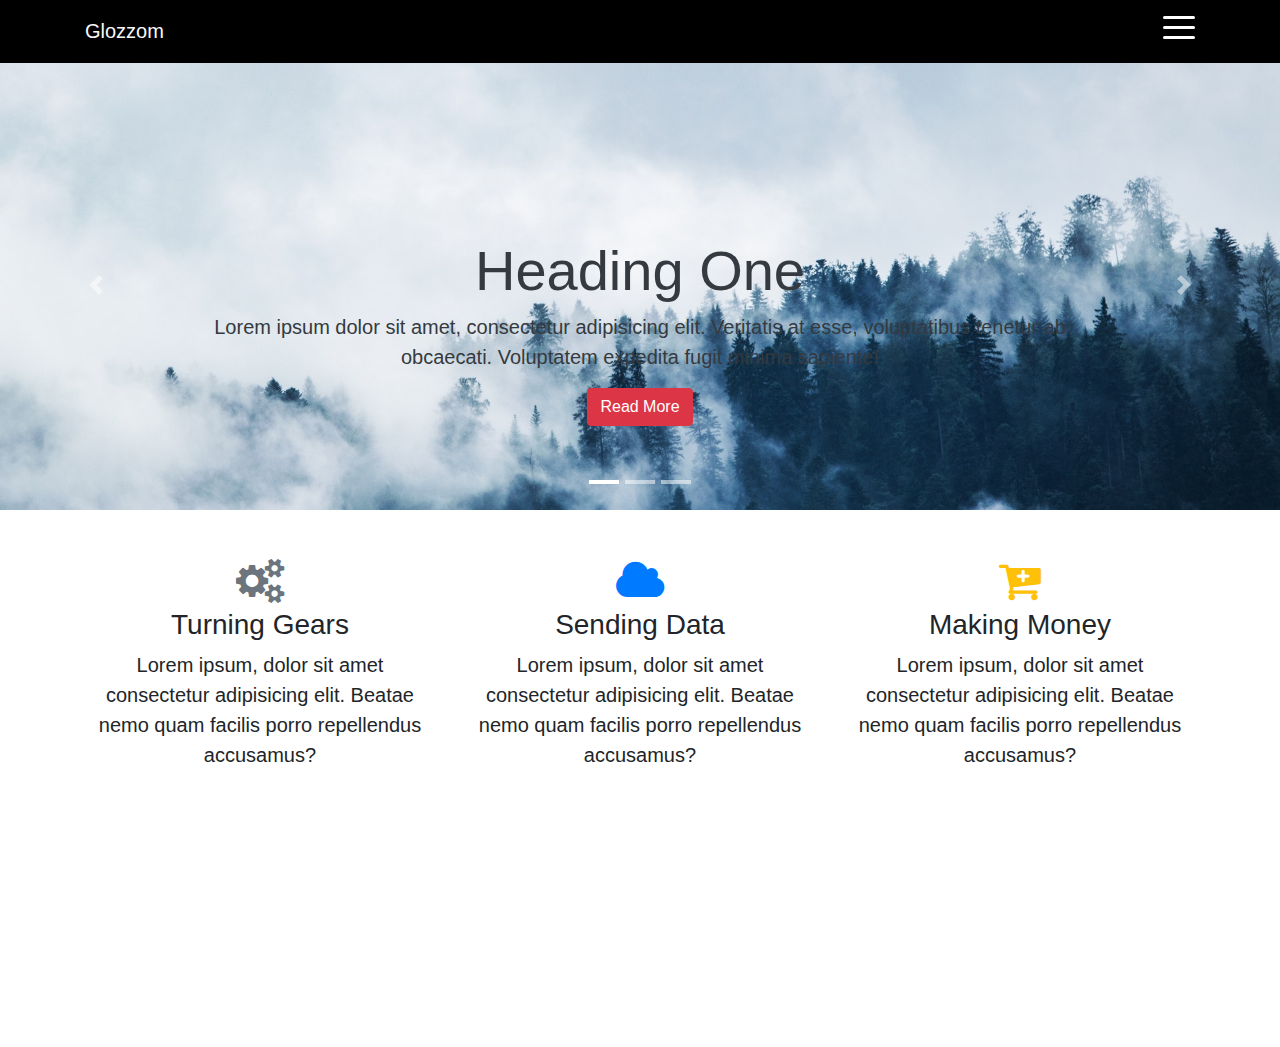
==== index.html @ b875f0eb "updated" ====
<!DOCTYPE html>
<html lang="en">
<head>
    <meta charset="UTF-8">
    <meta http-equiv="X-UA-Compatible" content="IE=edge">
    <meta name="viewport" content="width=device-width, initial-scale=1.0">
    <title>Glozzom</title>
    <link rel="stylesheet" href="assets/css/font-awesome.min.css">
    <link rel="stylesheet" href="assets/css/bootstrap.css">
    <link rel="stylesheet" href="assets/css/style.css">
    <link rel="stylesheet" href="assets/css/owl.carousel.min.css">
    <link rel="stylesheet" href="assets/css/owl.theme.default.min.css">
    <link rel="stylesheet" href="assets/css/animate.css">
    <link rel="stylesheet" href="assets/css/bsnav.min.css">
    <link rel="stylesheet" href="assets/css/aos.css">
</head>
<body>

     

    <div class="navbar-header py-3 bsnav-sticky bsnav-sticky-slide">
           <div class="container">
               <div class="row">
                   <div class="col">
                     <a href="#" class="navbar-brand text-light">Glozzom</a>
                   </div>
                   <div class="col text-right">
                         <button class="navbar-toggler navbuttons"><span class="navbar-toggler-icon"></span></button>
                   </div>
               </div>
           </div>

    </div> 



    <div class="navbar-overlay fixed-top bsnav-scrollspy" id="myNav">
        <div class="navbars navbar-dark " id="myNav2">
           <div class="container-fluid">
            <strong class="mb-auto text-light menu-item mt-3">Menu
                <span class="close-nav">&times;</span>
            </strong>
           </div>
           
            <ul class="navbar-nav mr-auto">
                <li class="nav-item mb-4 "><a class="nav-link text-uppercase active" href="" >Home</a></li>
                <li class="nav-item mb-4 "><a class="nav-link text-uppercase" href="#">About Us</a></li>
                <li class="nav-item mb-4 "><a class="nav-link text-uppercase" href="">Services</a></li>
                <li class="nav-item mb-4 "><a class="nav-link text-uppercase" href="">Blog</a></li>
                <li class="nav-item mb-4 "><a class="nav-link text-uppercase" href="">contact</a></li>
            </ul>
    
        </div>
    
    </div>

    <section id="home">

       <div class="home-inner">
        <div class="carousel slide" data-ride="carousel" id="myHome">
            <div class="carousel-inner">
                <ol class="carousel-indicators">
                    <li class="active" data-slide-to="0" data-target="#myHome"></li>
                    <li class="" data-slide-to="1" data-target="#myHome"></li>
                    <li class="" data-slide-to="2" data-target="#myHome"></li>
                </ol>
                <div class="carousel-item active carousel-img1">
                   <div class="container">
                    <div class="carousel-caption mb-3 pb-3 pb-sm-5 mb-sm-55 text-dark">
                        <h2 class="display-4">Heading One</h2>
                        <p class="lead">Lorem ipsum dolor sit amet, consectetur adipisicing elit. Veritatis at esse, voluptatibus tenetur ab obcaecati. Voluptatem expedita fugit minima sapiente!</p>
                        <button class="btn btn-danger">Read More</button>
                      </div>
                   </div>
                </div>
                <div class="carousel-item carousel-img2">
                    <div class="container">
                        <div class="carousel-caption mb-3 pb-3 pb-sm-5 mb-sm-5 text-light text-left">
                            <h2 class="display-4">Heading Two</h2>
                            <p class="lead">Lorem ipsum dolor sit amet, consectetur adipisicing elit. Veritatis at esse, voluptatibus tenetur ab obcaecati. Voluptatem expedita fugit minima sapiente!</p>
                            <button class="btn btn-success">Read More</button>
                          </div>
                       </div>
                </div>
                <div class="carousel-item carousel-img3">
                    <div class="container">
                        <div class="carousel-caption mb-3 pb-3 pb-sm-5 mb-sm-5 text-light text-right">
                            <h2 class="display-4">Heading Three</h2>
                            <p class="lead">Lorem ipsum dolor sit amet, consectetur adipisicing elit. Veritatis at esse, voluptatibus tenetur ab obcaecati. Voluptatem expedita fugit minima sapiente!</p>
                            <button class="btn btn-warning">Read More</button>
                          </div>
                       </div>
                </div>
                <a class="carousel-control-prev" href="#myHome" role="button" data-slide="prev">
                    <span class="carousel-control-prev-icon" aria-hidden="true"></span>
                    <span class="sr-only">Previous</span>
                  </a>
                  <a class="carousel-control-next" href="#myHome" role="button" data-slide="next">
                    <span class="carousel-control-next-icon" aria-hidden="true"></span>
                    <span class="sr-only">Next</span>
                  </a>
            </div>

        </div>
       </div>

    </section>

    <section id="icons" class="py-5">

        <div class="container">
            <div class="row">
                <div class="col-12 col-md-4 text-center">
                    <div>
                        <i class="fa fa-gears text-secondary"></i>
                    </div>
                    <h3 class="">Turning Gears</h3>
                    <p class="lead">Lorem ipsum, dolor sit amet consectetur adipisicing elit. Beatae nemo quam facilis porro repellendus accusamus?</p>
                </div>
                <div class="col-12 col-md-4 text-center">
                    <div>
                        <i class="fa fa-cloud text-primary"></i>
                    </div>
                    <h3>Sending Data</h3>
                    <p class="lead">Lorem ipsum, dolor sit amet consectetur adipisicing elit. Beatae nemo quam facilis porro repellendus accusamus?</p>
                </div>
                <div class="col-12 col-md-4 text-center ">
                    <div>
                        <i class="fa fa-cart-plus text-warning"></i>
                    </div>
                    <h3>Making Money</h3>
                    <p class="lead">Lorem ipsum, dolor sit amet consectetur adipisicing elit. Beatae nemo quam facilis porro repellendus accusamus?</p>
                </div>
                </div>
            </div>
        </div>

    </section>


    <section id="ready"  data-aos="zoom-in">
        <div class="ready-overlay">
     <div class="ready-inner py-5">
        <div class="container">
  

            <div class="row">
                <div class="col text-center text-light" data-aos="flip-left" data-aos-delay="50">
                    <h3>Are You Ready To Get Started?</h3>
                    <p class="lead">Lorem ipsum dolor sit amet, consectetur adipisicing elit. Rem quaerat voluptatem laboriosam vero recusandae repellendus? Impedit iure est sit voluptatum blanditiis cum sequi laudantium quod dicta, a quaerat vel, obcaecati!</p>
                </div>
            </div>
          </div>
     </div>

        </div>

    </section>
    

    
    
        
  
    <script src="assets/js/jquery.min.js"></script>
    <script src="assets/js/bootstrap.min.js"></script>
    <script src="assets/js/popper.min.js"></script>
    <script src="assets/js/owl.carousel.min.js"></script>
    <script src="assets/js/bsnav.min.js"></script>
    <script src="assets/js/wow.min.js"></script>
    <script src="assets/js/aos.js"></script>
    <script src="assets/js/main.js"></script>

</body>
</html>
---- assets/css/style.css ----
.navbar-header {
  background-color: #000; }

.navbar-toggler .navbar-toggler-icon, .navbar-toggler .navbar-toggler-icon::after, .navbar-toggler .navbar-toggler-icon::before {
  background-color: white !important; }

.navbars {
  background-color: #000;
  width: 250px;
  height: 100%;
  bottom: 0; }

.navbar-nav {
  position: absolute;
  top: 80px;
  left: 0px; }

.menu-item {
  border-bottom: 2px solid white;
  display: block;
  width: 230px;
  font-size: 25px; }

.nav-link {
  padding: 5px 15px !important; }

.nav-item:hover {
  background-color: white;
  width: 250px;
  transition: 0.8s; }

.navbar-overlay {
  position: fixed;
  left: 0;
  top: 0;
  background-color: rgba(17, 2, 2, 0.5);
  height: 100%;
  width: 100%;
  transform: translateX(-100%);
  transition: 0.8s; }

.navbar-overlay-js {
  transform: translateX(0%); }

.navbar-overlay-js2 {
  transform: translateX(0%) !important; }

.brand-none {
  display: none; }

.close-nav {
  margin-left: 100px;
  font-size: 30px;
  cursor: pointer; }

#home {
  padding-top: 60px; }
  #home .carousel-img1 {
    background-image: url("../image/pexels-lumn-167699.jpg");
    background-size: cover;
    height: 450px;
    background-size: cover;
    background-position: 0; }
  #home .carousel-img2 {
    background-image: url("../image/pexels-pixabay-206359.jpg");
    background-size: cover;
    height: 450px;
    background-position: 0; }
  #home .carousel-img3 {
    background-image: url("../image/pexels-tobi-620337.jpg");
    background-size: cover;
    height: 450px;
    background-position: 0; }
  #home .carousel-indicators li {
    height: 4px !important; }

#icons .fa {
  font-size: 45px;
  margin-bottom: 5px;
  transition: 0.4s; }

#ready {
  background-image: url("../image/pexels-andrea-piacquadio-3756681.jpg");
  background-position: center bottom;
  background-size: cover;
  background-attachment: fixed;
  background-repeat: no-repeat; }
  #ready .ready-overlay {
    background: rgba(17, 2, 2, 0.6); }

@media only screen and (max-width: 576px) {
  #home .carousel-caption h2 {
    font-size: 3.0rem; } }
---- assets/css/bsnav.min.css ----
.navbar-brand{padding:0;margin:0}.navbar-toggler{border:none;width:32px;height:24px;padding:0;position:relative;border-radius:0;cursor:pointer}.navbar-toggler .navbar-toggler-icon{top:10px}.navbar-toggler .navbar-toggler-icon,.navbar-toggler .navbar-toggler-icon::after,.navbar-toggler .navbar-toggler-icon::before{background-color:#333;width:100%;height:3px;display:block;position:absolute;border-radius:100px;transition-property:transform;transition-duration:.2s;transition-timing-function:ease}.navbar-toggler .navbar-toggler-icon::after,.navbar-toggler .navbar-toggler-icon::before{content:"";display:block}.navbar-toggler .navbar-toggler-icon::before{top:-10px}.navbar-toggler .navbar-toggler-icon::after{bottom:-10px}.navbar-toggler.toggler-spin .navbar-toggler-icon{transition-duration:.22s;transition-timing-function:cubic-bezier(.55,.055,.675,.19)}.navbar-toggler.toggler-spin .navbar-toggler-icon::before{transition:top .1s .25s ease-in,opacity .1s ease-in}.navbar-toggler.toggler-spin .navbar-toggler-icon::after{transition:bottom .1s .25s ease-in,transform .22s cubic-bezier(.55,.055,.675,.19)}.navbar-toggler.toggler-spin.active .navbar-toggler-icon{transform:rotate(225deg);transition-delay:.12s;transition-timing-function:cubic-bezier(.215,.61,.355,1)}.navbar-toggler.toggler-spin.active .navbar-toggler-icon::before{top:0;opacity:0;transition:top .1s ease-out,opacity .1s .12s ease-out}.navbar-toggler.toggler-spin.active .navbar-toggler-icon::after{bottom:0;transform:rotate(-90deg);transition:bottom .1s ease-out,transform .22s .12s cubic-bezier(.215,.61,.355,1)}.navbar-toggler.toggler-elastic .navbar-toggler-icon{top:0;transition-duration:275ms;transition-timing-function:cubic-bezier(.68,-.55,.265,1.55)}.navbar-toggler.toggler-elastic .navbar-toggler-icon::before{top:10px;transition:opacity 125ms 275ms ease}.navbar-toggler.toggler-elastic .navbar-toggler-icon::after{top:20px;transition:transform 275ms cubic-bezier(.68,-.55,.265,1.55)}.navbar-toggler.toggler-elastic.active .navbar-toggler-icon{transform:translate3d(0,10px,0) rotate(135deg);transition-delay:75ms}.navbar-toggler.toggler-elastic.active .navbar-toggler-icon::before{transition-delay:0s;opacity:0}.navbar-toggler.toggler-elastic.active .navbar-toggler-icon::after{transform:translate3d(0,-20px,0) rotate(-270deg);transition-delay:75ms}.navbar-toggler.toggler-spring .navbar-toggler-icon{top:0;transition:background-color 0s .13s linear}.navbar-toggler.toggler-spring .navbar-toggler-icon::before{top:10px;transition:top .1s .2s cubic-bezier(.33333,.66667,.66667,1),transform .13s cubic-bezier(.55,.055,.675,.19)}.navbar-toggler.toggler-spring .navbar-toggler-icon::after{top:20px;transition:top .2s .2s cubic-bezier(.33333,.66667,.66667,1),transform .13s cubic-bezier(.55,.055,.675,.19)}.navbar-toggler.toggler-spring.active .navbar-toggler-icon{transition-delay:.22s;background-color:transparent!important}.navbar-toggler.toggler-spring.active .navbar-toggler-icon::before{top:0;transition:top .1s .15s cubic-bezier(.33333,0,.66667,.33333),transform .13s .22s cubic-bezier(.215,.61,.355,1);transform:translate3d(0,10px,0) rotate(45deg)}.navbar-toggler.toggler-spring.active .navbar-toggler-icon::after{top:0;transition:top .2s cubic-bezier(.33333,0,.66667,.33333),transform .13s .22s cubic-bezier(.215,.61,.355,1);transform:translate3d(0,10px,0) rotate(-45deg)}.bsnav-overlay .nav-item.dropdown>.navbar-nav:not(.in),.bsnav-overlay-light .dropdown.dropdown-horizontal>.navbar-nav:not(.in){transition:clip 0s}.navbar-toggler.active,.navbar-toggler.active.btn,.navbar-toggler.active.focus.btn,.navbar-toggler.btn:active,.navbar-toggler.btn:active:focus,.navbar-toggler.btn:active:hover,.navbar-toggler.btn:focus,.navbar-toggler.btn:hover,.navbar-toggler.btn:not(:disabled):not(.disabled).active,.navbar-toggler.btn:not(:disabled):not(.disabled):active,.navbar-toggler.focus.btn,.navbar-toggler:active,.navbar-toggler:active:focus,.navbar-toggler:focus,.navbar-toggler:hover,.navbar-togglerbutton.active,.navbar-togglerbutton.active.focus,.navbar-togglerbutton.focus,.navbar-togglerbutton:active,.navbar-togglerbutton:active:focus,.navbar-togglerbutton:active:hover,.navbar-togglerbutton:focus,.navbar-togglerbutton:hover,.navbar-togglerbutton:not(:disabled):not(.disabled).active,.navbar-togglerbutton:not(:disabled):not(.disabled):active{background:0 0!important;border:transparent!important}.bsnav-dark .nav-item.dropdown .navbar-nav .nav-link .caret,.bsnav-dark .nav-item.dropdown.dropdown-right .navbar-nav .nav-link .caret,.bsnav-overlay .nav-item.dropdown .navbar-nav .nav-link .caret,.bsnav-overlay .nav-item.dropdown.dropdown-right .navbar-nav .nav-link .caret{border-left-color:#fff;border-right-color:#fff}.bsnav{background:#fff;padding-top:0;padding-bottom:0;z-index:50}.bsnav-dark{background:#000}.bsnav-dark .navbar-nav .nav-item{color:#fff}.bsnav-dark .navbar-toggler .navbar-toggler-icon,.bsnav-dark .navbar-toggler .navbar-toggler-icon::after,.bsnav-dark .navbar-toggler .navbar-toggler-icon::before{background-color:#fff}.bsnav-dark .nav-item .caret{border-top-color:#fff}.bsnav-dark .nav-item.dropdown.dropdown-horizontal>.navbar-nav .nav-link .caret,.bsnav-dark .nav-item.dropdown.dropdown-horizontal>.navbar-nav .navbar-nav .nav-link .caret{border-top-color:#fff;top:2px;position:relative}.bsnav-dark .nav-item.dropdown>.navbar-nav,.bsnav-dark .nav-item.dropdown>.navbar-nav .navbar-nav{background:#000}.bsnav-transparent{background:0 0;left:0;right:0;position:absolute}.bsnav-transparent .nav-item.dropdown>.navbar-nav,.bsnav-transparent .nav-item.dropdown>.navbar-nav .navbar-nav{background:#fff;border-radius:4px;box-shadow:0 2px 14px rgba(0,0,0,.15)}.bsnav-transparent .nav-item.dropdown>.navbar-nav .navbar-nav{margin-left:3px}.bsnav-transparent .nav-item.dropdown.dropdown-right>.navbar-nav .navbar-nav{margin-left:0;margin-right:3px}.bsnav-transparent .nav-item.dropdown.dropdown-horizontal>.navbar-nav{left:15px;right:15px}.bsnav-transparent .nav-item.dropdown.dropdown-horizontal>.navbar-nav.in .navbar-nav{margin-left:0}.bsnav-light{background:0 0;left:0;right:0;position:absolute}.bsnav-light .navbar-nav .nav-item{color:#fff}.bsnav-light .navbar-toggler .navbar-toggler-icon,.bsnav-light .navbar-toggler .navbar-toggler-icon::after,.bsnav-light .navbar-toggler .navbar-toggler-icon::before{background-color:#fff}.bsnav-light .nav-item .caret{border-top-color:#fff}.bsnav-light .nav-item.dropdown>.navbar-nav{background:#fff;border-radius:4px;box-shadow:0 2px 14px rgba(0,0,0,.15)}.bsnav-light .nav-item.dropdown>.navbar-nav .navbar-nav{background:#fff;margin-left:3px;border-radius:4px;box-shadow:0 2px 14px rgba(0,0,0,.15)}.bsnav-light .nav-item.dropdown.dropdown-right>.navbar-nav .navbar-nav{margin-left:0;margin-right:3px}.bsnav-light .nav-item.dropdown .nav-item{color:#000}.bsnav-light .nav-item.dropdown.dropdown-horizontal>.navbar-nav{left:15px;right:15px}.bsnav-light .nav-item.dropdown.dropdown-horizontal>.navbar-nav.in .navbar-nav{margin-left:0}.bsnav-overlay{background:rgba(0,0,0,.4);border-bottom:solid 1px rgba(255,255,255,.3);left:0;right:0;position:absolute}.bsnav-overlay .navbar-nav .nav-item{color:#fff}.bsnav-overlay .navbar-toggler .navbar-toggler-icon,.bsnav-overlay .navbar-toggler .navbar-toggler-icon::after,.bsnav-overlay .navbar-toggler .navbar-toggler-icon::before{background-color:#fff}.bsnav-overlay .nav-item .caret{border-top-color:#fff}.bsnav-overlay .nav-item.dropdown.dropdown-horizontal>.navbar-nav .nav-link .caret,.bsnav-overlay .nav-item.dropdown.dropdown-horizontal>.navbar-nav .navbar-nav .nav-link .caret{border-top-color:#fff;top:2px;position:relative}.bsnav-overlay .nav-item.dropdown>.navbar-nav,.bsnav-overlay .nav-item.dropdown>.navbar-nav .navbar-nav{background:rgba(0,0,0,.4)}.bsnav-overlay-light,.bsnav-overlay-light .nav-item.dropdown>.navbar-nav,.bsnav-overlay-light .nav-item.dropdown>.navbar-nav .navbar-nav{background:rgba(255,255,255,.8)}.bsnav-overlay-light{border-bottom:solid 1px #fff;left:0;right:0;position:absolute}.bsnav-overlay-light .dropdown.dropdown-horizontal>.navbar-nav,.bsnav-overlay-light .dropdown.dropdown-horizontal>.navbar-nav .navbar-nav{box-shadow:0 1px 0 #fff inset}.navbar-nav .nav-item{color:#000}.navbar-nav .nav-item.active>.nav-link,.navbar-nav .nav-item:active:focus>.nav-link,.navbar-nav .nav-item:active>.nav-link,.navbar-nav .nav-item:focus>.nav-link,.navbar-nav .nav-item:hover>.nav-link{color:#64DD17}.navbar-nav .nav-item.nav-item-fill.active>.nav-link,.navbar-nav .nav-item.nav-item-fill>.nav-link:active:focus>.nav-link,.navbar-nav .nav-item.nav-item-fill>.nav-link:active>.nav-link,.navbar-nav .nav-item.nav-item-fill>.nav-link:focus>.nav-link,.navbar-nav .nav-item.nav-item-fill>.nav-link:hover>.nav-link{background:#64DD17;color:#fff}.navbar-nav .nav-item.nav-item-double-line.active>.nav-link,.navbar-nav .nav-item.nav-item-double-line>.nav-link:active,.navbar-nav .nav-item.nav-item-double-line>.nav-link:active:focus,.navbar-nav .nav-item.nav-item-double-line>.nav-link:focus,.navbar-nav .nav-item.nav-item-double-line>.nav-link:hover,.navbar-nav .nav-item.nav-item-line.active>.nav-link,.navbar-nav .nav-item.nav-item-line>.nav-link:active,.navbar-nav .nav-item.nav-item-line>.nav-link:active:focus,.navbar-nav .nav-item.nav-item-line>.nav-link:focus,.navbar-nav .nav-item.nav-item-line>.nav-link:hover{color:#64DD17}.navbar-nav .nav-item.nav-item-line>.nav-link::after{content:'';background:#64DD17;width:0;height:2px;left:50%;bottom:0;position:absolute;transition:.3s}.navbar-nav .nav-item.nav-item-line.active>.nav-link::after,.navbar-nav .nav-item.nav-item-line>.nav-link:active::after,.navbar-nav .nav-item.nav-item-line>.nav-link:active:focus::after,.navbar-nav .nav-item.nav-item-line>.nav-link:focus::after,.navbar-nav .nav-item.nav-item-line>.nav-link:hover::after{width:100%;left:0}.navbar-nav .nav-item.nav-item-double-line>.nav-link::after,.navbar-nav .nav-item.nav-item-double-line>.nav-link::before{content:'';background:#64DD17;width:0;height:2px;left:50%;position:absolute;transition:.3s}.navbar-nav .nav-item.nav-item-double-line>.nav-link::before{top:0}.navbar-nav .nav-item.nav-item-double-line>.nav-link::after{bottom:0}.navbar-nav .nav-item.nav-item-double-line.active>.nav-link::after,.navbar-nav .nav-item.nav-item-double-line.active>.nav-link::before,.navbar-nav .nav-item.nav-item-double-line>.nav-link:active::after,.navbar-nav .nav-item.nav-item-double-line>.nav-link:active::before,.navbar-nav .nav-item.nav-item-double-line>.nav-link:active:focus::after,.navbar-nav .nav-item.nav-item-double-line>.nav-link:active:focus::before,.navbar-nav .nav-item.nav-item-double-line>.nav-link:focus::after,.navbar-nav .nav-item.nav-item-double-line>.nav-link:focus::before,.navbar-nav .nav-item.nav-item-double-line>.nav-link:hover::after,.navbar-nav .nav-item.nav-item-double-line>.nav-link:hover::before{width:100%;left:0}.navbar-nav .nav-item.nav-item-outline{margin-left:5px}.navbar-nav .nav-item.nav-item-outline>.nav-link::after,.navbar-nav .nav-item.nav-item-outline>.nav-link::before{content:'';background:#64DD17;width:0;height:2px;position:absolute;transition:.3s}.navbar-nav .nav-item.nav-item-outline>.nav-link::before{left:0;top:0}.navbar-nav .nav-item.nav-item-outline>.nav-link::after{right:0;bottom:0}.navbar-nav .nav-item.nav-item-outline.active>.nav-link,.navbar-nav .nav-item.nav-item-outline>.nav-link:active,.navbar-nav .nav-item.nav-item-outline>.nav-link:active:focus,.navbar-nav .nav-item.nav-item-outline>.nav-link:focus,.navbar-nav .nav-item.nav-item-outline>.nav-link:hover{box-shadow:-2px 0 0 #64DD17 inset,2px 0 0 #64DD17 inset}.navbar-nav .nav-item.nav-item-outline.active>.nav-link::after,.navbar-nav .nav-item.nav-item-outline.active>.nav-link::before,.navbar-nav .nav-item.nav-item-outline>.nav-link:active::after,.navbar-nav .nav-item.nav-item-outline>.nav-link:active::before,.navbar-nav .nav-item.nav-item-outline>.nav-link:active:focus::after,.navbar-nav .nav-item.nav-item-outline>.nav-link:active:focus::before,.navbar-nav .nav-item.nav-item-outline>.nav-link:focus::after,.navbar-nav .nav-item.nav-item-outline>.nav-link:focus::before,.navbar-nav .nav-item.nav-item-outline>.nav-link:hover::after,.navbar-nav .nav-item.nav-item-outline>.nav-link:hover::before{width:100%}.navbar-expand-lg .navbar-nav .nav-link,.navbar-nav .nav-link{color:inherit;padding:20px 15px;display:block;position:relative;transition:.3s;cursor:pointer}.nav-item .caret{width:0;height:0;margin-left:5px;margin-top:-2.5px;border:none;border-left:solid 4px transparent;border-right:solid 4px transparent;border-top:solid 5px #444;vertical-align:middle;display:inline-block}.nav-item.active .caret,.nav-item:hover .caret{border-top-color:#64DD17}.nav-item.dropdown .navbar-nav .nav-link .caret{border:none;border-top:solid 4px transparent;border-bottom:solid 4px transparent;border-left:solid 5px #444}.nav-item.dropdown.dropdown-right .navbar-nav .nav-link .caret{border:none;border-top:solid 4px transparent;border-bottom:solid 4px transparent;border-right:solid 5px #444;margin-left:0;margin-right:5px}.nav-item.dropdown>.navbar-nav{background:#fff;width:200px;position:absolute;pointer-events:none;flex-direction:column;transition:.3s ease-out;transition-delay:.1s;clip:rect(0,100vw,0,0)}.nav-item.dropdown>.navbar-nav.in{pointer-events:initial;clip:rect(0,50vw,2000px,0);transition:1.5s ease-in}.nav-item.dropdown>.navbar-nav .navbar-nav{background:#fff;width:200px;flex-direction:column;top:0;left:100%;position:absolute;transition:1s;clip:rect(0,0,2000px,0)}.nav-item.dropdown>.navbar-nav .nav-item{font-size:.9rem;line-height:1.2;position:relative}.nav-item.dropdown>.navbar-nav .nav-item .nav-link{padding:10px}.nav-item.dropdown>.navbar-nav .nav-item:hover>.navbar-nav{clip:rect(0,100vw,2000px,0)}.nav-item.dropdown>.navbar-nav .nav-item strong.nav-link{font-weight:700}.nav-item.dropdown.dropdown-right>.navbar-nav .navbar-nav{left:auto;right:100%;transition:.8s;clip:rect(0,100vw,100vh,100vw)}.nav-item.dropdown.dropdown-right>.navbar-nav .nav-item:hover>.navbar-nav,.nav-item.dropdown.dropdown-right>.navbar-nav.in{clip:rect(0,100vw,100vh,-100vw)}.dropdown.dropdown-horizontal{position:initial}.dropdown.dropdown-horizontal>.navbar-nav,.dropdown.dropdown-horizontal>.navbar-nav .navbar-nav{width:auto;left:0;right:0;top:100%;transition:.6s;flex-direction:row;justify-content:flex-end;box-shadow:0 1px 0 rgba(0,0,0,.1) inset;clip:rect(0,100vw,0,0)}.dropdown.dropdown-horizontal>.navbar-nav .nav-item:hover>.navbar-nav,.dropdown.dropdown-horizontal>.navbar-nav .navbar-nav .nav-item:hover>.navbar-nav,.dropdown.dropdown-horizontal>.navbar-nav .navbar-nav.in,.dropdown.dropdown-horizontal>.navbar-nav.in{clip:rect(0,100vw,50vh,0)}.dropdown.dropdown-horizontal>.navbar-nav .nav-item,.dropdown.dropdown-horizontal>.navbar-nav .navbar-nav .nav-item{display:inline-block;position:initial}.dropdown.dropdown-horizontal>.navbar-nav .nav-item .nav-link,.dropdown.dropdown-horizontal>.navbar-nav .navbar-nav .nav-item .nav-link{padding:20px 10px}.dropdown.dropdown-horizontal>.navbar-nav .nav-item .nav-link .caret,.dropdown.dropdown-horizontal>.navbar-nav .navbar-nav .nav-item .nav-link .caret{border-left:solid 4px transparent;border-right:solid 4px transparent;border-top:solid 5px #444}.nav-item.dropdown.pop>.navbar-nav{display:none;clip:initial}.nav-item.dropdown.pop>.navbar-nav.in{display:block}.nav-item.dropdown.fade{opacity:1}.nav-item.dropdown.fade>.navbar-nav{opacity:0;visibility:hidden;display:block;transition:.3s}.nav-item.dropdown.fade>.navbar-nav.in{opacity:1;visibility:visible}.nav-item.dropdown.fadeup>.navbar-nav{margin-top:30px;opacity:0;visibility:hidden;display:block;transition:.3s}.nav-item.dropdown.fadeup>.navbar-nav.in{margin-top:0;opacity:1;visibility:visible}.nav-item.dropdown.zoom>.navbar-nav{opacity:0;visibility:hidden;display:block;transform:scale(1.1);transition:.3s}.nav-item.dropdown.zoom>.navbar-nav.in{opacity:1;visibility:visible;transform:scale(1)}.nav-item.dropdown.dropdown-right>.navbar-nav{right:0}.dropdown.megamenu{position:static}.dropdown.megamenu>.navbar-nav{width:100vw;padding:15px;left:0}.dropdown.megamenu>.navbar-nav .navbar-nav{width:auto;position:initial}.dropdown.megamenu>.navbar-nav .nav-item .nav-link{padding:7px 0}.dropdown.megamenu.fade>.navbar-nav,.dropdown.megamenu.fadeup>.navbar-nav,.dropdown.megamenu.pop>.navbar-nav,.dropdown.megamenu.zoom>.navbar-nav,.dropdown.megamenu>.navbar-nav.in{clip:rect(0,100vw,2000px,0)}.bsnav-brand-center .navbar-brand,.bsnav-brand-center-between .navbar-brand{margin-left:0;margin-right:0;left:50%;top:0;position:absolute;transform:translate3d(-50%,0,0)}.bsnav-brand-center-between:not(.bsnav-brand-center-between) .navbar-nav,.bsnav-brand-center:not(.bsnav-brand-center-between) .navbar-nav{flex:1 0 50%}.bsnav-brand-center .navbar-nav:first-child,.bsnav-brand-center-between .navbar-nav:first-child{padding-right:100px;justify-content:flex-end}.bsnav-brand-center .navbar-nav:last-child,.bsnav-brand-center-between .navbar-nav:last-child{padding-left:100px}.bsnav-brand-center-between.navbar-expand-xs .navbar-brand,.bsnav-brand-center.navbar-expand-xs .navbar-brand{position:relative}.bsnav-brand-top{padding-top:20px;flex-flow:column}.bsnav-brand-top>.container{flex-flow:column}.bsnav-brand-top .navbar-brand{margin-left:0;margin-right:0}.bsnav-brand-top.navbar-expand-xs{padding-top:15px;padding-bottom:15px;flex-flow:row wrap}.bsnav-brand-top.navbar-expand-xs .navbar-brand{position:relative;left:50%;transform:translate3d(-50%,0,0)}@media (max-width:575px){.bsnav-brand-center-between.navbar-expand-sm .navbar-brand,.bsnav-brand-center.navbar-expand-sm .navbar-brand{position:relative}.bsnav-brand-top.navbar-expand-sm{padding-top:15px;padding-bottom:15px;flex-flow:row wrap}.bsnav-brand-top.navbar-expand-sm .navbar-brand{position:relative;left:50%;transform:translate3d(-50%,0,0)}}@media (max-width:768px){.bsnav-brand-center-between.navbar-expand-md .navbar-brand,.bsnav-brand-center.navbar-expand-md .navbar-brand{position:relative}.bsnav-brand-top.navbar-expand-md{padding-top:15px;padding-bottom:15px;flex-flow:row wrap}.bsnav-brand-top.navbar-expand-md .navbar-brand{position:relative;left:50%;transform:translate3d(-50%,0,0)}}@media (max-width:768px) and (min-width:768px){.bsnav-brand-top.navbar-expand-md{padding-top:20px;padding-bottom:0;flex-flow:column}}@media (max-width:992px){.bsnav-brand-center-between.navbar-expand-lg .navbar-brand,.bsnav-brand-center.navbar-expand-lg .navbar-brand{position:relative}.bsnav-brand-top.navbar-expand-lg{padding-top:15px;padding-bottom:15px;flex-flow:row wrap}.bsnav-brand-top.navbar-expand-lg .navbar-brand{position:relative;left:50%;transform:translate3d(-50%,0,0)}}.bsnav-sidebar{height:100vh;padding:0;top:0;position:fixed;flex-direction:column;overflow:hidden}.bsnav-sidebar .navbar-brand{margin-left:0;margin-right:0}.bsnav-sidebar .navbar-brand.align-self-start{margin-left:15px}.bsnav-sidebar .navbar-brand.align-self-end{margin-right:15px}.bsnav-sidebar .navbar-nav{width:100%;padding:15px;flex-direction:column}.bsnav-sidebar .navbar-nav .nav-item .nav-link{max-width:100%;padding:5px 0;display:inline-block}.bsnav-sidebar .navbar-nav .nav-item .nav-link>.title{max-width:calc(100% - 20px);white-space:nowrap;overflow:hidden;text-overflow:ellipsis;display:inline-block}.bsnav-sidebar .navbar-nav .nav-item .navbar-nav{margin-left:-15px;margin-right:-15px;display:none;box-sizing:content-box}.bsnav-sidebar .navbar-nav .nav-item.active .navbar-nav{display:block}.bsnav-sidebar .navbar-nav .nav-item.menu-item-has-children>.nav-link{display:flex;flex-flow:row wrap;align-items:center;justify-content:space-between}.bsnav-sidebar .navbar-nav .nav-item.menu-item-has-children>.navbar-nav{padding-top:0;padding-bottom:30px}.bsnav-sidebar .navbar-nav.active{opacity:1;visibility:visible;transform:translate3d(0,0,0)}.bsnav-sidebar .navbar-collapse{width:250px}.bsnav-sidebar .justify-content-sm-end .navbar-nav{text-align:right}.bsnav-sidebar .justify-content-sm-center .navbar-nav{text-align:center}.bsnav-sidebar .in>.nav-link .caret{border-top-width:0;border-bottom:solid 4px #444}.bsnav-sidebar .collapse{overflow-y:auto}.bsnav-sidebar.bsnav-sidebar-condensed{transition:transform .4s .1s ease-in-out}.bsnav-sidebar.bsnav-sidebar-condensed .navbar-nav .nav-item .nav-link{display:flex;flex-flow:row wrap;align-items:center;justify-content:space-between}.bsnav-sidebar .icon-thumbnail{width:40px;height:40px;display:inline-block}.bsnav-sidebar .icon-thumbnail>i{font-size:25px;height:100%;display:flex;align-items:center;justify-content:center;top:-1px;position:relative}.bsnav-has-left-sidebar .bsnav-sidebar-left{left:0}.bsnav-has-left-sidebar .bsnav-body-wrapper{padding-left:250px}.bsnav-has-right-sidebar .bsnav-sidebar-right{right:0}.bsnav-has-right-sidebar .bsnav-body-wrapper{padding-right:250px}.bsnav-has-condensed-sidebar .bsnav-sidebar-left{left:-180px}.bsnav-has-condensed-sidebar .bsnav-sidebar-left:hover{transform:translate3d(180px,0,0)}.bsnav-has-condensed-sidebar .bsnav-sidebar-right{right:-180px}.bsnav-has-condensed-sidebar .bsnav-sidebar-right:hover{transform:translate3d(-180px,0,0)}.bsnav-has-condensed-sidebar.bsnav-has-left-sidebar .bsnav-body-wrapper{padding-left:70px}.bsnav-has-condensed-sidebar.bsnav-has-right-sidebar .bsnav-body-wrapper{padding-right:70px}@media (max-width:575px){.navbar-expand-sm.bsnav-sidebar{width:70px;justify-content:flex-start}.navbar-expand-sm.bsnav-sidebar .bsnav-body-wrapper.bsnav-sidebar-left{width:70px}.navbar-expand-sm.bsnav-sidebar .navbar-brand{width:calc(100% - 10px);background-size:contain;margin-left:5px;margin-right:5px}.navbar-expand-sm.bsnav-sidebar .navbar-toggler{flex:auto 0 0}.bsnav-has-left-sidebar .bsnav-sidebar-left{left:0}.bsnav-has-left-sidebar .bsnav-body-wrapper{padding-left:70px}.bsnav-has-right-sidebar .bsnav-sidebar-right{right:0}.bsnav-has-right-sidebar .bsnav-body-wrapper{padding-right:70px}}@media (max-width:768px){.navbar-expand-md.bsnav-sidebar{width:70px;justify-content:flex-start}.navbar-expand-md.bsnav-sidebar .bsnav-body-wrapper.bsnav-sidebar-left{width:70px}.navbar-expand-md.bsnav-sidebar .navbar-brand{width:calc(100% - 10px);background-size:contain;margin-left:5px;margin-right:5px}.navbar-expand-md.bsnav-sidebar .navbar-toggler{flex:auto 0 0}.bsnav-has-left-sidebar .bsnav-sidebar-left{left:0}.bsnav-has-left-sidebar .bsnav-body-wrapper{padding-left:70px}.bsnav-has-right-sidebar .bsnav-sidebar-right{right:0}.bsnav-has-right-sidebar .bsnav-body-wrapper{padding-right:70px}}@media (max-width:992px){.navbar-expand-lg.bsnav-sidebar{width:70px;justify-content:flex-start}.navbar-expand-lg.bsnav-sidebar .bsnav-body-wrapper.bsnav-sidebar-left{width:70px}.navbar-expand-lg.bsnav-sidebar .navbar-brand{width:calc(100% - 10px);background-size:contain;margin-left:5px;margin-right:5px}.navbar-expand-lg.bsnav-sidebar .navbar-toggler{flex:auto 0 0}.bsnav-has-left-sidebar .bsnav-sidebar-left{left:0}.bsnav-has-left-sidebar .bsnav-body-wrapper{padding-left:70px}.bsnav-has-right-sidebar .bsnav-sidebar-right{right:0}.bsnav-has-right-sidebar .bsnav-body-wrapper{padding-right:70px}}.bsnav-sticky{left:0;right:0;position:fixed;z-index:99}.bsnav-sticky.bsnav-sticky-slide{position:absolute}.bsnav-sticky.bsnav-sticky-slide.sticked{position:fixed;transform:translate3d(0,-100%,0)}.bsnav-sticky.bsnav-sticky-slide.sticked.in{transition:transform .4s .2s;transform:translate3d(0,0,0)}.bsnav-sticky.bsnav-sticky-fade{position:absolute}.bsnav-sticky.bsnav-sticky-fade.sticked{position:fixed;opacity:0;visibility:hidden}.bsnav-sticky.bsnav-sticky-fade.sticked.in{transition:opacity .3s .2s;opacity:1;visibility:visible}.bsnav-sticky[data-navbar-toggle]{position:absolute;top:0;right:0;left:0}.bsnav-mobile,.bsnav-mobile .bsnav-mobile-overlay,.bsnav-sticky.navbar-fade,.bsnav-sticky.navbar-slide{left:0;position:fixed;top:0;right:0}.bsnav-sticky.navbar-slide{transform:translateY(-100%)}.bsnav-sticky.navbar-slide.in{transform:translateY(0)}.bsnav-sticky.navbar-fade{visibility:hidden;opacity:0}.bsnav-sticky.navbar-fade.in{visibility:visible;opacity:1}.bsnav-mobile{bottom:0;z-index:49;pointer-events:none}.bsnav-mobile .bsnav-mobile-overlay{bottom:0;visibility:hidden;pointer-events:none}.bsnav-mobile .navbar{background:#fff;width:230px;padding:70px 0 15px;flex-flow:column;top:0;bottom:0;right:0;position:absolute;transition:.4s ease-in-out;transform:translate3d(300px,0,0);overflow:auto}.bsnav-mobile .navbar.bsnav-dark{background:#000}.bsnav-mobile .navbar-nav{width:100%;padding:15px;flex-direction:column}.bsnav-mobile .navbar-nav .nav-item .nav-link{max-width:100%;padding:5px 0;display:inline-block}.bsnav-mobile .navbar-nav .nav-item .nav-link>.title{max-width:calc(100% - 20px);white-space:nowrap;overflow:hidden;text-overflow:ellipsis;display:inline-block}.bsnav-mobile .navbar-nav .nav-item .navbar-nav{margin-left:-15px;margin-right:-15px;display:none;box-sizing:content-box}.bsnav-mobile .navbar-nav .nav-item.active .navbar-nav{display:block}.bsnav-mobile .navbar-nav .nav-item.menu-item-has-children>.nav-link{display:flex;flex-flow:row wrap;align-items:center;justify-content:space-between}.bsnav-mobile .navbar-nav .nav-item.menu-item-has-children>.navbar-nav{padding-top:0;padding-bottom:30px}.bsnav-mobile .navbar-nav.active{opacity:1;visibility:visible;transform:translate3d(0,0,0)}.bsnav-mobile.in{pointer-events:initial}.bsnav-mobile.in .navbar{transform:translate3d(0,0,0)}.bsnav-mobile.in .bsnav-mobile-overlay{visibility:visible;pointer-events:initial}.bsnav-mobile .nav-item.nav-item-fill>.nav-link{padding-left:10px;padding-right:10px}
/*# sourceMappingURL=bsnav.min.css.map */
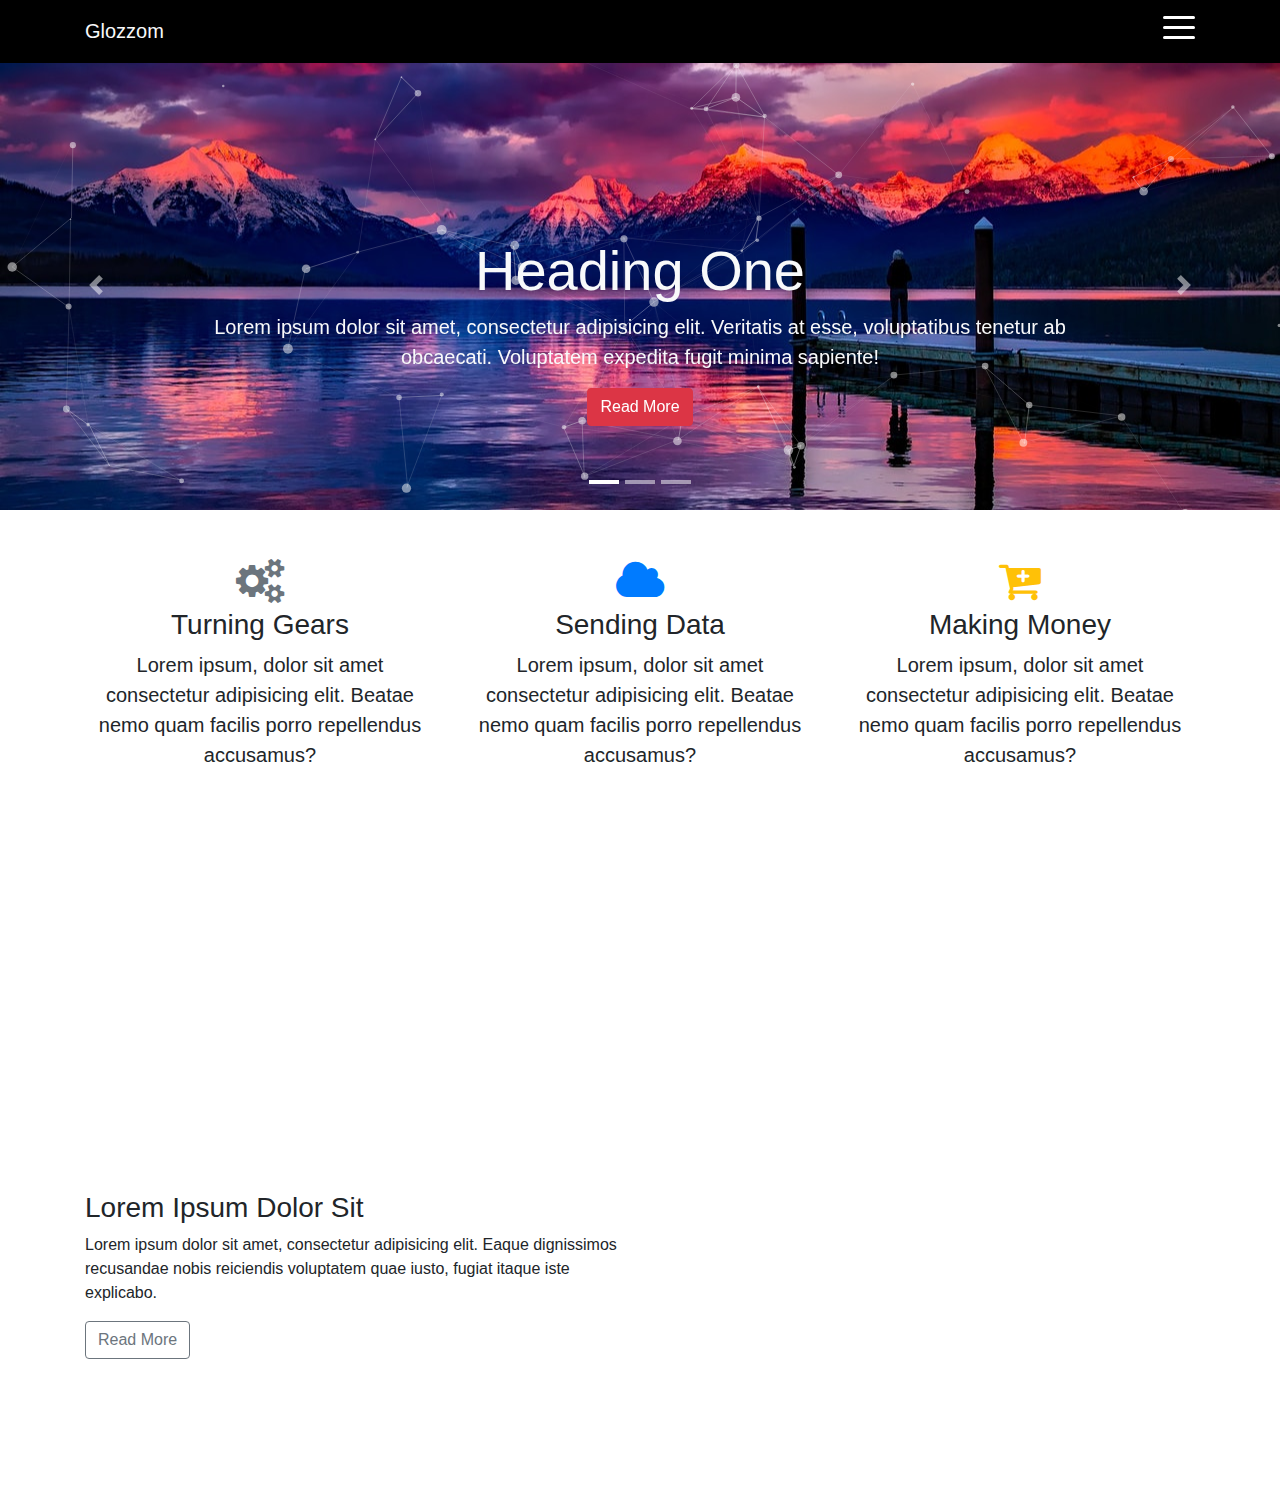
==== commit f665d14c: "updated" ====
--- a/index.html
+++ b/index.html
@@ -54,6 +54,7 @@
     
     </div>
 
+
     <section id="home">
 
        <div class="home-inner">
@@ -64,18 +65,18 @@
                     <li class="" data-slide-to="1" data-target="#myHome"></li>
                     <li class="" data-slide-to="2" data-target="#myHome"></li>
                 </ol>
-                <div class="carousel-item active carousel-img1">
+                <div class="carousel-item active carousel-img2" id="banner">
                    <div class="container">
-                    <div class="carousel-caption mb-3 pb-3 pb-sm-5 mb-sm-55 text-dark">
+                    <div class="carousel-caption mb-3 pb-3 pb-sm-5 mb-sm-55 text-light">
                         <h2 class="display-4">Heading One</h2>
                         <p class="lead">Lorem ipsum dolor sit amet, consectetur adipisicing elit. Veritatis at esse, voluptatibus tenetur ab obcaecati. Voluptatem expedita fugit minima sapiente!</p>
                         <button class="btn btn-danger">Read More</button>
                       </div>
                    </div>
                 </div>
-                <div class="carousel-item carousel-img2">
+                <div class="carousel-item carousel-img1">
                     <div class="container">
-                        <div class="carousel-caption mb-3 pb-3 pb-sm-5 mb-sm-5 text-light text-left">
+                        <div class="carousel-caption mb-3 pb-3 pb-sm-5 mb-sm-5 text-dark text-left">
                             <h2 class="display-4">Heading Two</h2>
                             <p class="lead">Lorem ipsum dolor sit amet, consectetur adipisicing elit. Veritatis at esse, voluptatibus tenetur ab obcaecati. Voluptatem expedita fugit minima sapiente!</p>
                             <button class="btn btn-success">Read More</button>
@@ -106,7 +107,7 @@
 
     </section>
 
-    <section id="icons" class="py-5">
+    <section id="icons" class="py-5" >
 
         <div class="container">
             <div class="row">
@@ -138,7 +139,7 @@
     </section>
 
 
-    <section id="ready"  data-aos="zoom-in">
+    <section id="ready"  data-aos="zoom-in" >
         <div class="ready-overlay">
      <div class="ready-inner py-5">
         <div class="container">
@@ -156,6 +157,24 @@
         </div>
 
     </section>
+
+    <section id="home_4" class="py-5">
+
+        <div class="container">
+            <div class="row">
+                <div class="col align-self-center">
+                    <h3>Lorem Ipsum Dolor Sit</h3>
+                    <p>Lorem ipsum dolor sit amet, consectetur adipisicing elit. Eaque dignissimos recusandae nobis reiciendis voluptatem quae iusto, fugiat itaque iste explicabo.</p>
+                    <button class="btn btn-outline-secondary">Read More</button>
+                </div>
+                <div class="col" data-aos="fade-left" data-aos-delay="800"
+                data-aos-easing="ease-in-sine">
+                   <img class="img-fluid rounded" src="assets/image/pexels-tobi-620337.jpg" alt="">
+                </div>
+            </div>
+        </div>
+
+    </section>
     
 
     
@@ -169,6 +188,9 @@
     <script src="assets/js/bsnav.min.js"></script>
     <script src="assets/js/wow.min.js"></script>
     <script src="assets/js/aos.js"></script>
+    <script src="assets/js/particles.js"></script>
+    <script src="assets/js/app.js"></script>
+    <script src="assets/js/apps.js"></script>
     <script src="assets/js/main.js"></script>
 
 </body>
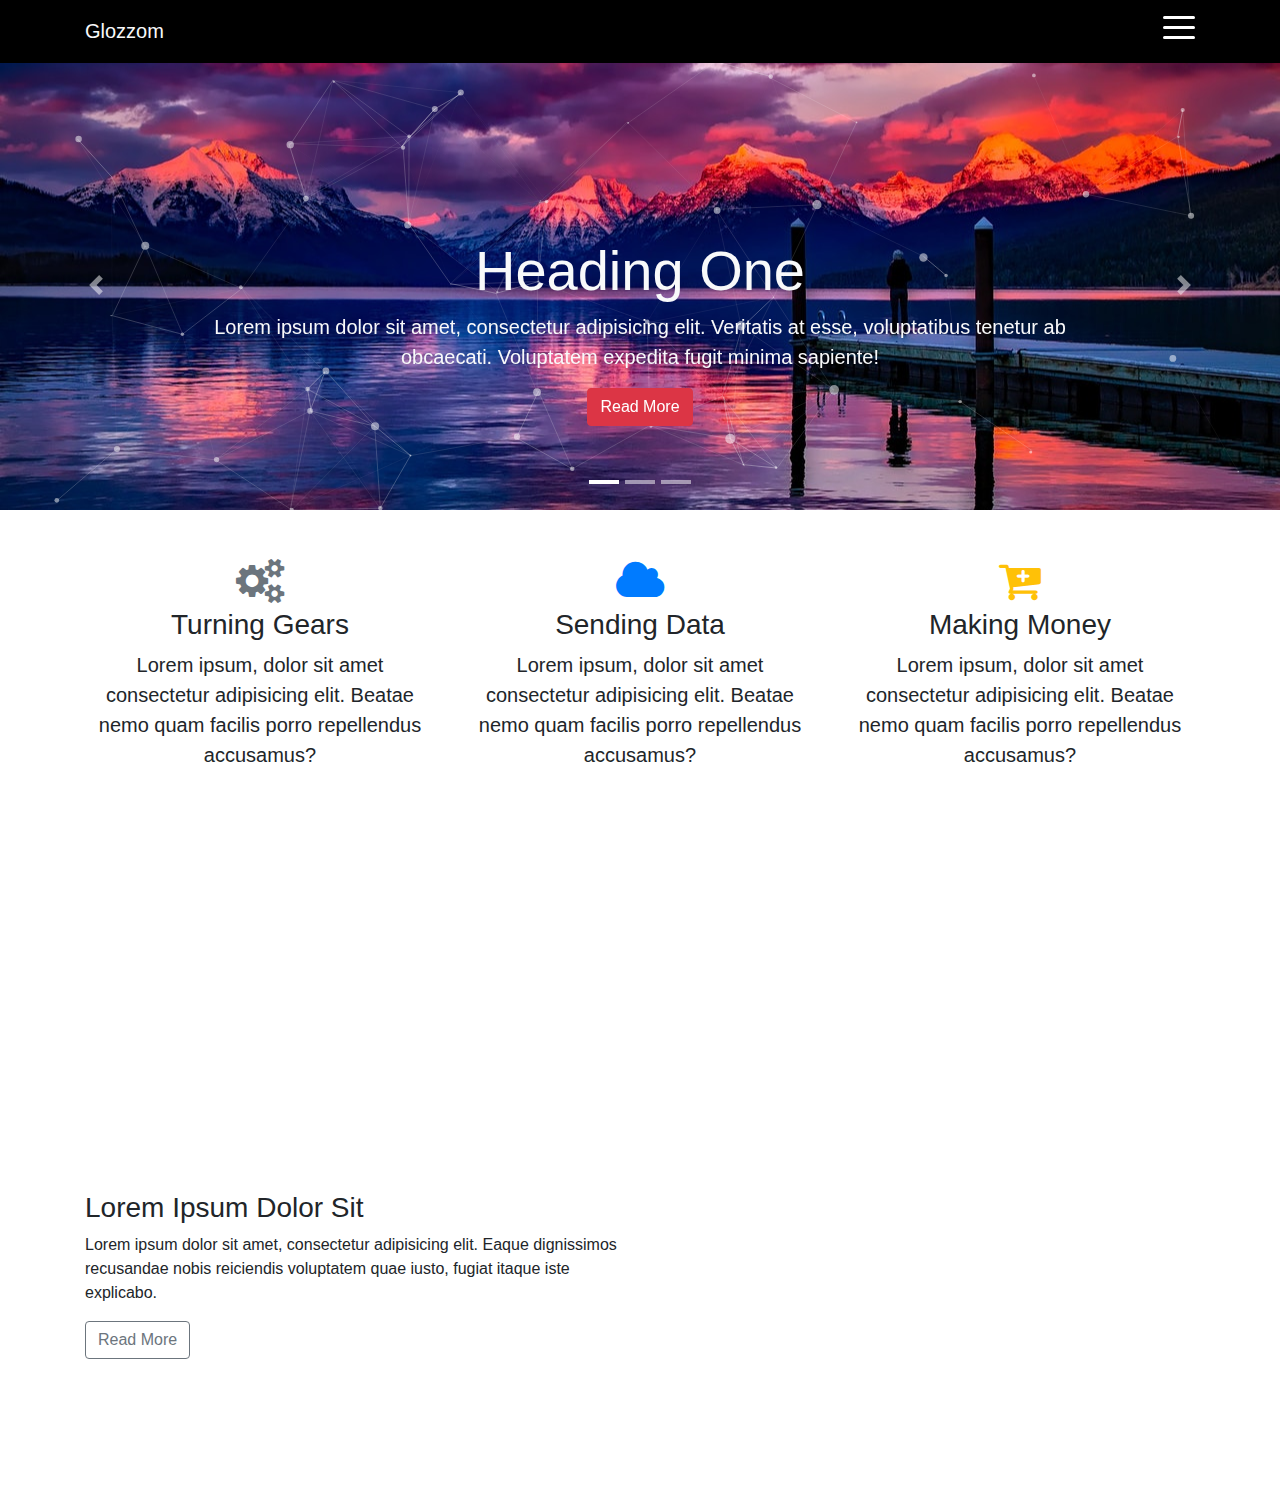
==== commit 5c411be5: "updated" ====
--- a/index.html
+++ b/index.html
@@ -154,7 +154,7 @@
           </div>
      </div>
 
-        </div>
+        </div> 
 
     </section>
 
@@ -162,12 +162,12 @@
 
         <div class="container">
             <div class="row">
-                <div class="col align-self-center">
+                <div class="col-12 col-lg-6 align-self-center">
                     <h3>Lorem Ipsum Dolor Sit</h3>
                     <p>Lorem ipsum dolor sit amet, consectetur adipisicing elit. Eaque dignissimos recusandae nobis reiciendis voluptatem quae iusto, fugiat itaque iste explicabo.</p>
                     <button class="btn btn-outline-secondary">Read More</button>
                 </div>
-                <div class="col" data-aos="fade-left" data-aos-delay="800"
+                <div class="col-12 col-lg-6" data-aos="fade-left" data-aos-delay="800"
                 data-aos-easing="ease-in-sine">
                    <img class="img-fluid rounded" src="assets/image/pexels-tobi-620337.jpg" alt="">
                 </div>
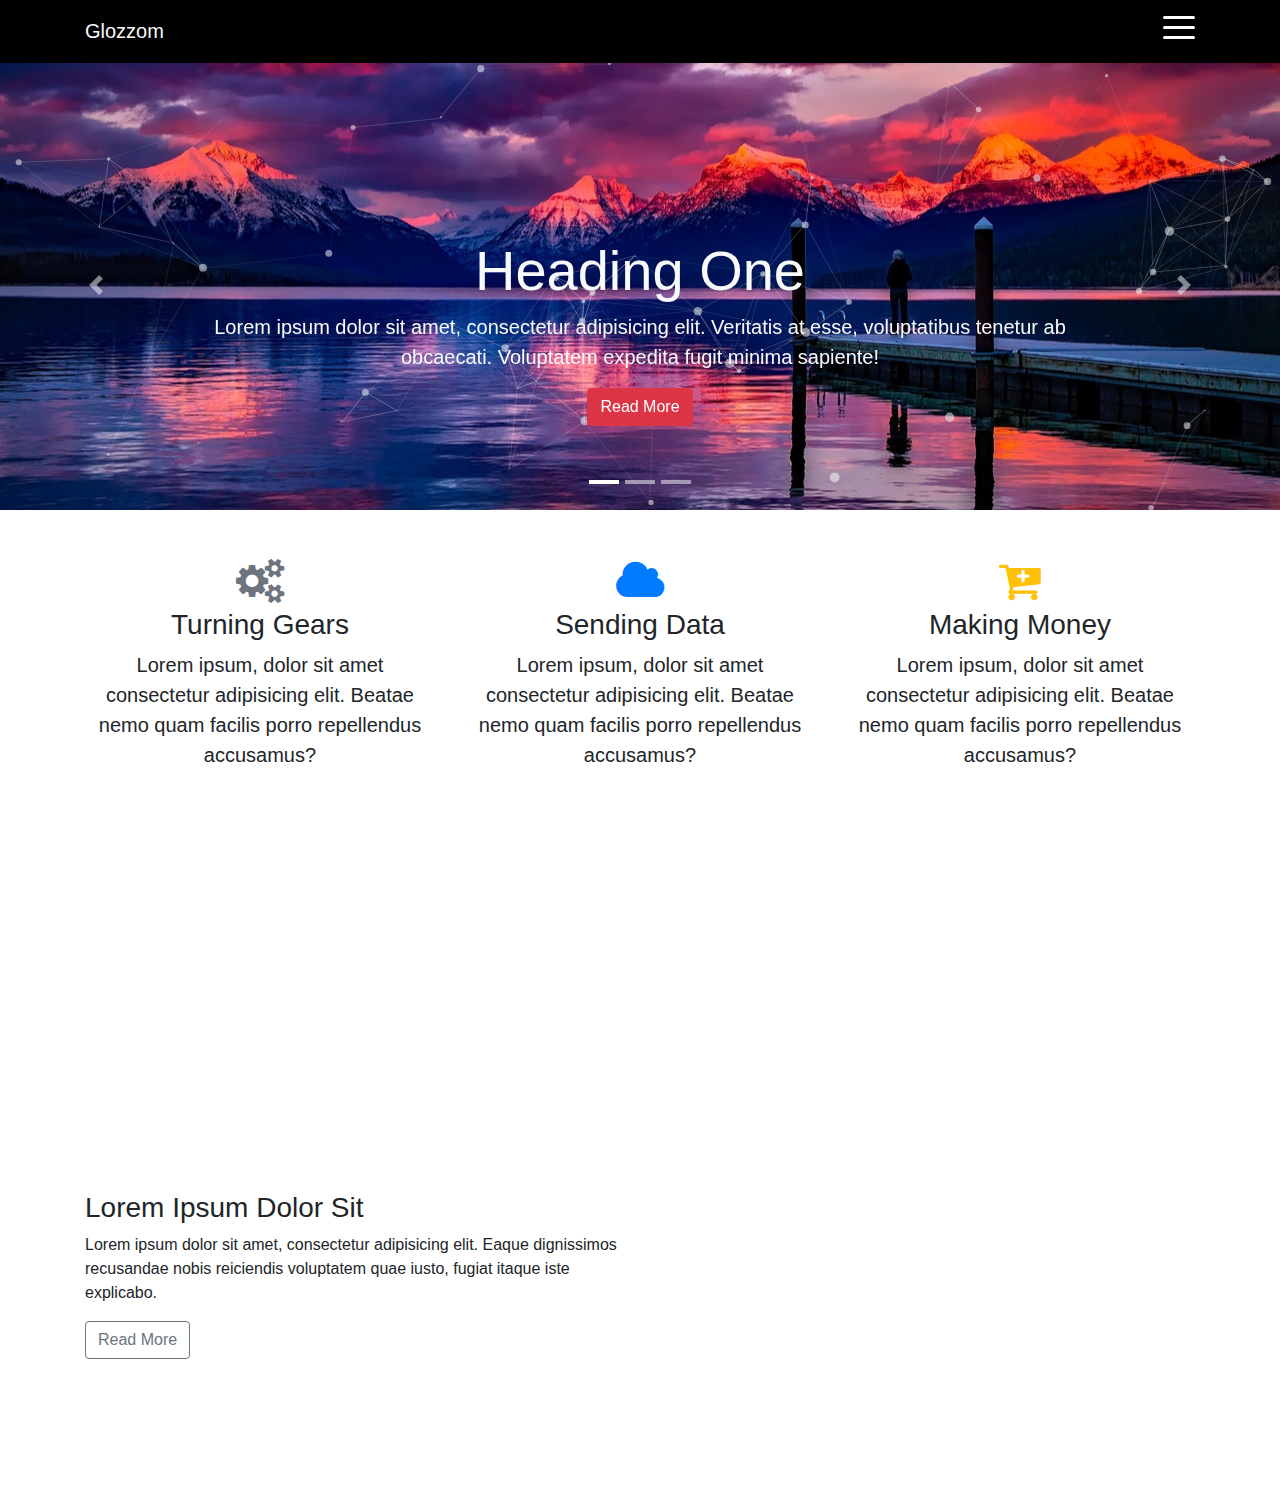
==== commit 70cf3276: "updated" ====
--- a/index.html
+++ b/index.html
@@ -167,7 +167,7 @@
                     <p>Lorem ipsum dolor sit amet, consectetur adipisicing elit. Eaque dignissimos recusandae nobis reiciendis voluptatem quae iusto, fugiat itaque iste explicabo.</p>
                     <button class="btn btn-outline-secondary">Read More</button>
                 </div>
-                <div class="col-12 col-lg-6" data-aos="fade-left" data-aos-delay="800"
+                <div class="col-12 col-lg-6 mt-2 mt-lg-0" data-aos="fade-left" data-aos-delay="800"
                 data-aos-easing="ease-in-sine">
                    <img class="img-fluid rounded" src="assets/image/pexels-tobi-620337.jpg" alt="">
                 </div>
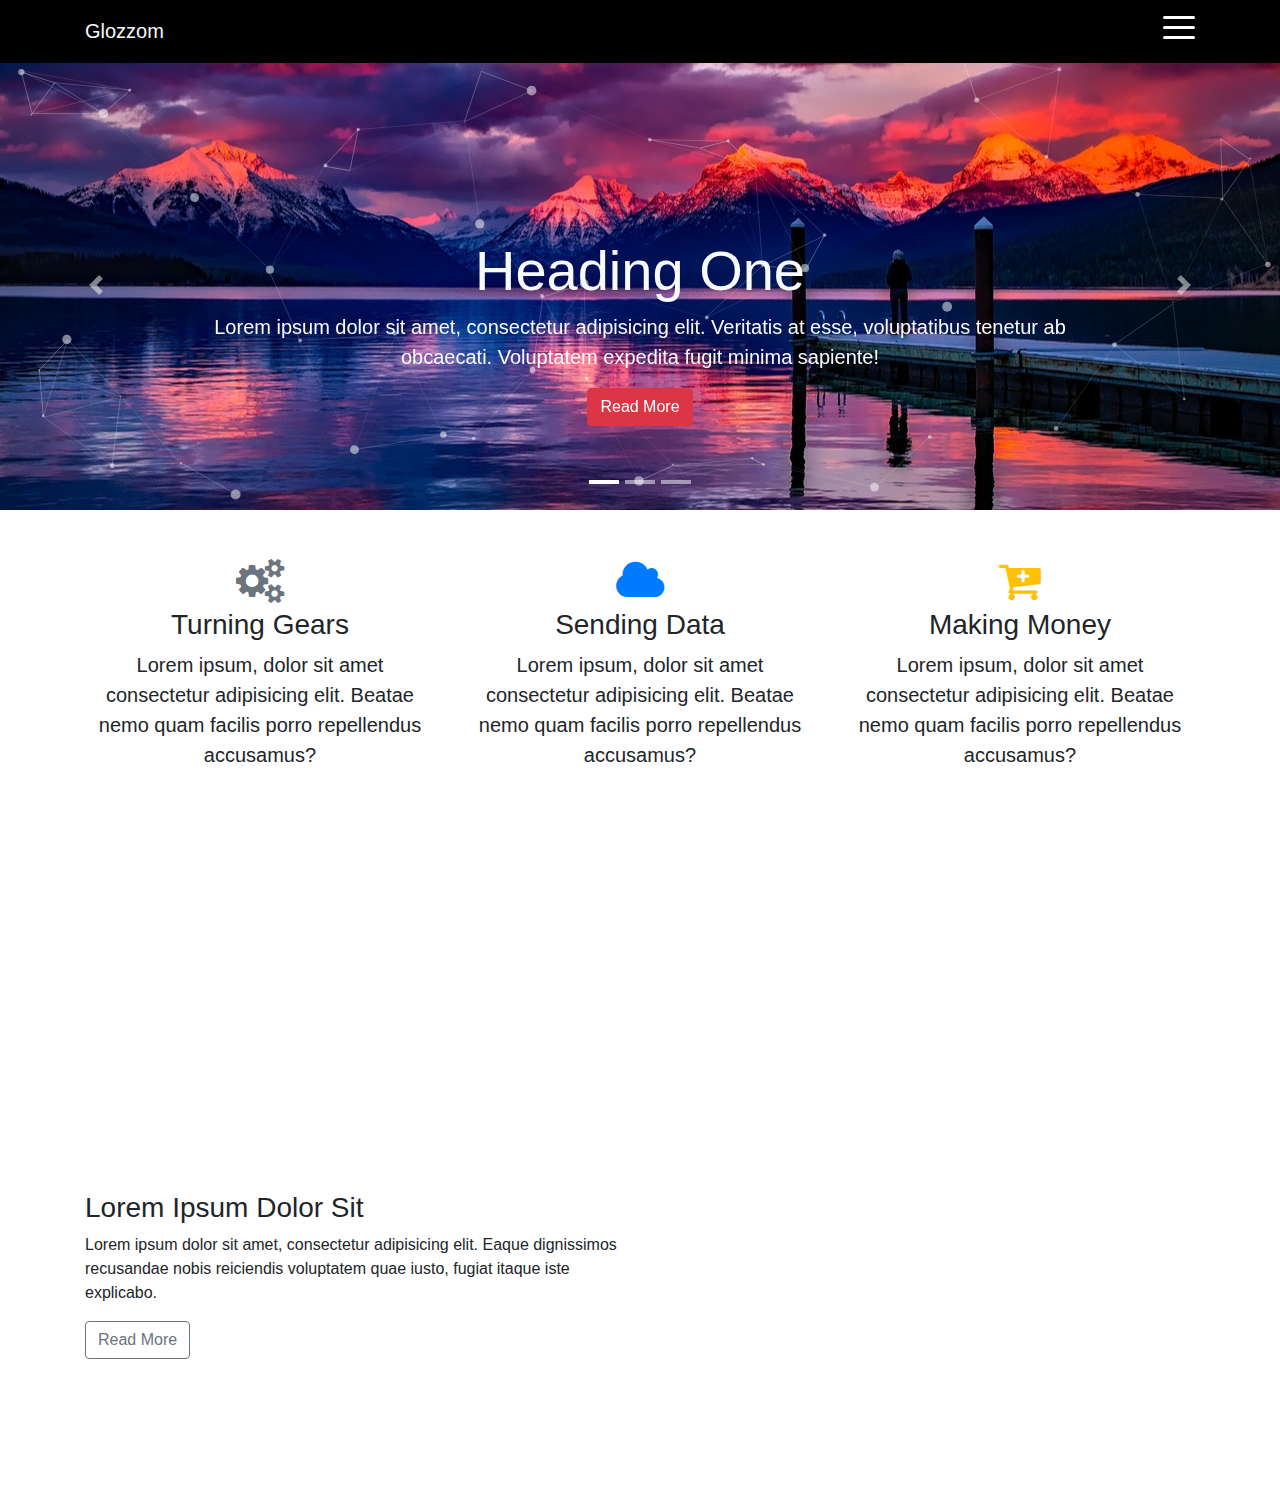
==== commit 061c1b47: "UPDATED" ====
--- a/index.html
+++ b/index.html
@@ -158,7 +158,7 @@
 
     </section>
 
-    <section id="home_4" class="py-5">
+    <section id="home_4" class="py-5 overflow-hidden">
 
         <div class="container">
             <div class="row">
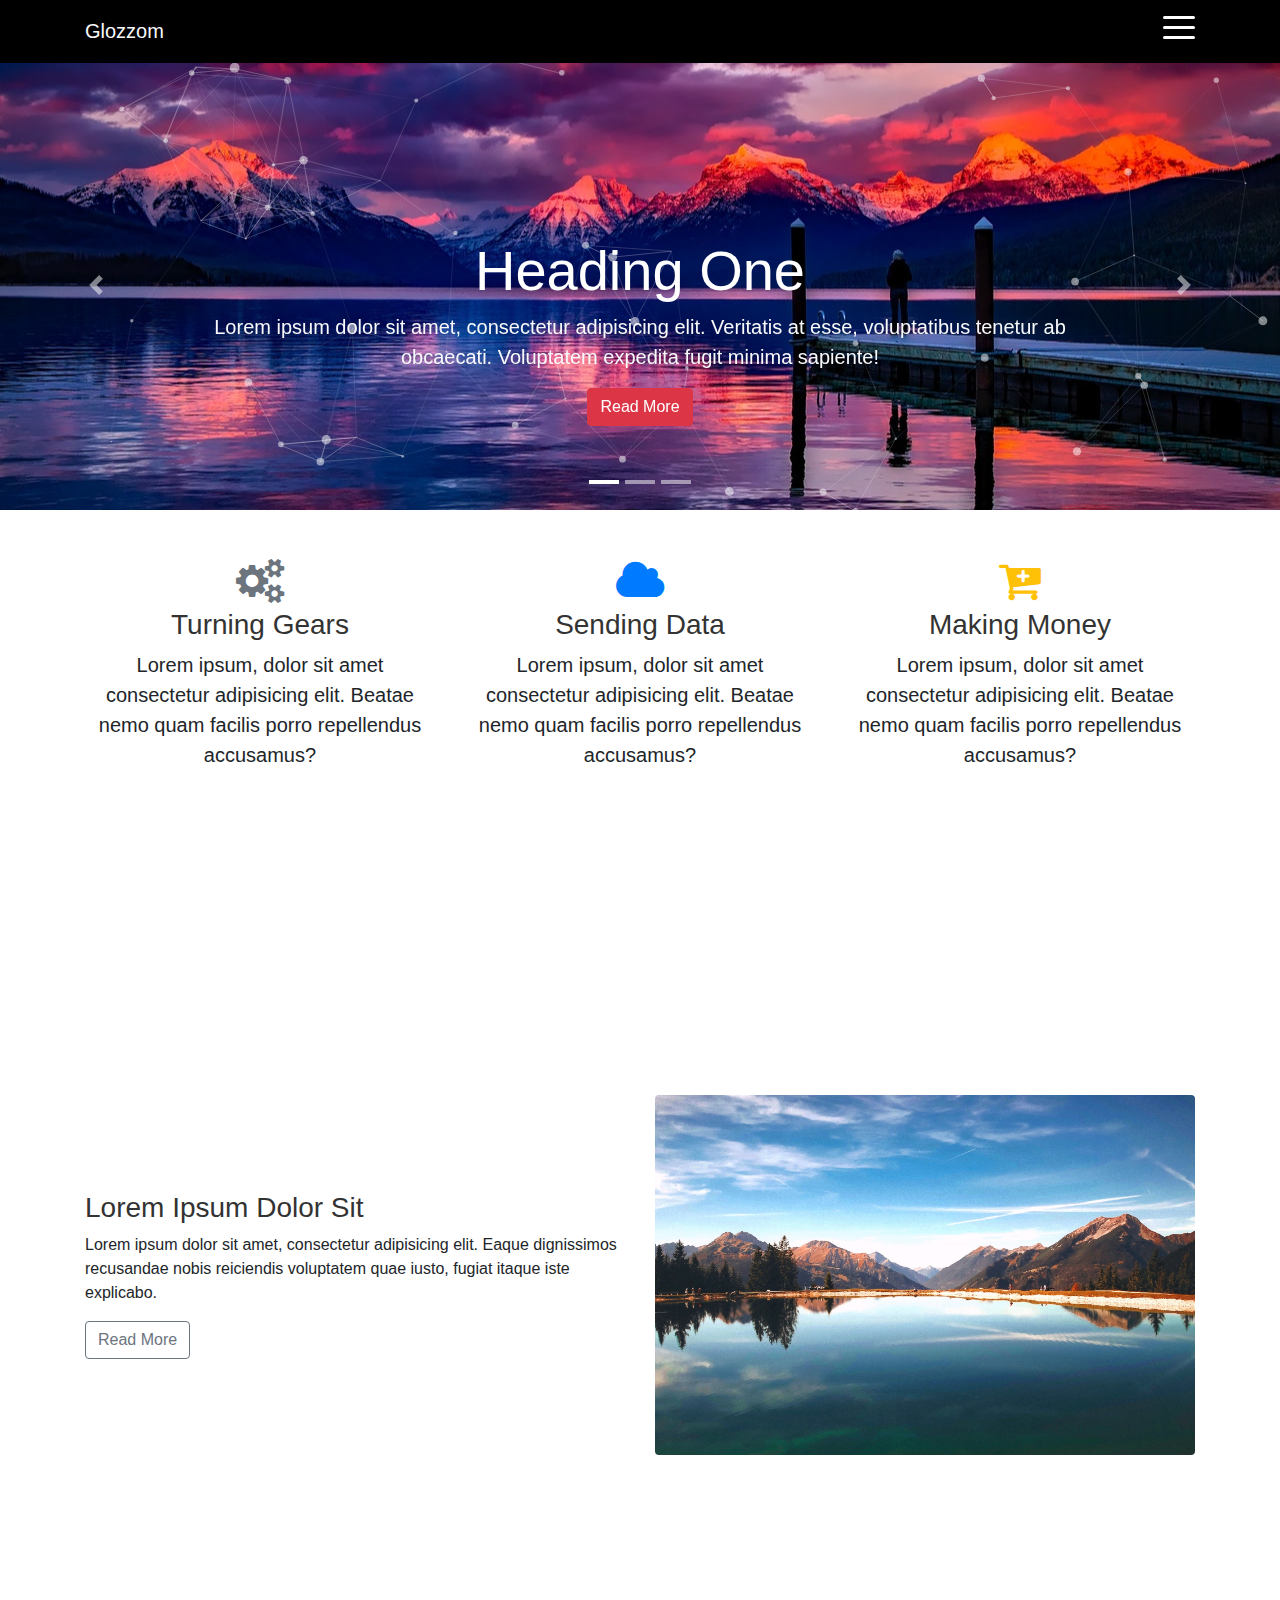
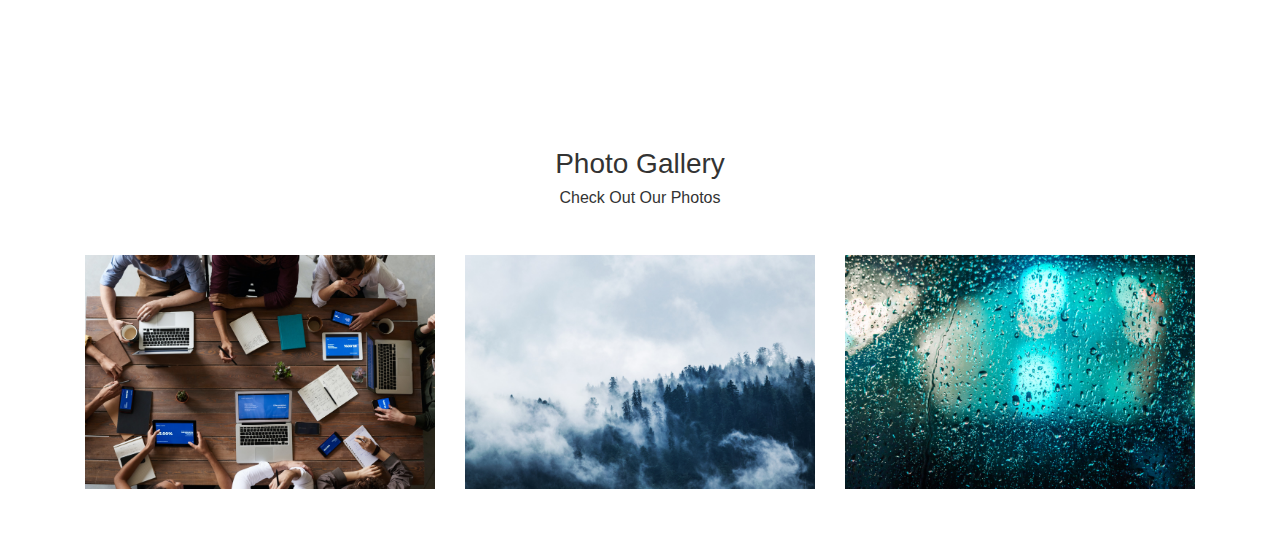
==== commit c49a6970: "updated" ====
--- a/index.html
+++ b/index.html
@@ -5,6 +5,7 @@
     <meta http-equiv="X-UA-Compatible" content="IE=edge">
     <meta name="viewport" content="width=device-width, initial-scale=1.0">
     <title>Glozzom</title>
+    <link rel="stylesheet" href="assets/css/uikit.min.css">
     <link rel="stylesheet" href="assets/css/font-awesome.min.css">
     <link rel="stylesheet" href="assets/css/bootstrap.css">
     <link rel="stylesheet" href="assets/css/style.css">
@@ -13,6 +14,8 @@
     <link rel="stylesheet" href="assets/css/animate.css">
     <link rel="stylesheet" href="assets/css/bsnav.min.css">
     <link rel="stylesheet" href="assets/css/aos.css">
+    <link rel="stylesheet" href="assets/css/lightbox.css">
+
 </head>
 <body>
 
@@ -68,7 +71,7 @@
                 <div class="carousel-item active carousel-img2" id="banner">
                    <div class="container">
                     <div class="carousel-caption mb-3 pb-3 pb-sm-5 mb-sm-55 text-light">
-                        <h2 class="display-4">Heading One</h2>
+                        <h2 class="display-4 text-white">Heading One</h2>
                         <p class="lead">Lorem ipsum dolor sit amet, consectetur adipisicing elit. Veritatis at esse, voluptatibus tenetur ab obcaecati. Voluptatem expedita fugit minima sapiente!</p>
                         <button class="btn btn-danger">Read More</button>
                       </div>
@@ -86,7 +89,7 @@
                 <div class="carousel-item carousel-img3">
                     <div class="container">
                         <div class="carousel-caption mb-3 pb-3 pb-sm-5 mb-sm-5 text-light text-right">
-                            <h2 class="display-4">Heading Three</h2>
+                            <h2 class="display-4 text-white">Heading Three</h2>
                             <p class="lead">Lorem ipsum dolor sit amet, consectetur adipisicing elit. Veritatis at esse, voluptatibus tenetur ab obcaecati. Voluptatem expedita fugit minima sapiente!</p>
                             <button class="btn btn-warning">Read More</button>
                           </div>
@@ -147,7 +150,7 @@
 
             <div class="row">
                 <div class="col text-center text-light" data-aos="flip-left" data-aos-delay="50">
-                    <h3>Are You Ready To Get Started?</h3>
+                    <h3 class="text-white">Are You Ready To Get Started?</h3>
                     <p class="lead">Lorem ipsum dolor sit amet, consectetur adipisicing elit. Rem quaerat voluptatem laboriosam vero recusandae repellendus? Impedit iure est sit voluptatum blanditiis cum sequi laudantium quod dicta, a quaerat vel, obcaecati!</p>
                 </div>
             </div>
@@ -167,17 +170,64 @@
                     <p>Lorem ipsum dolor sit amet, consectetur adipisicing elit. Eaque dignissimos recusandae nobis reiciendis voluptatem quae iusto, fugiat itaque iste explicabo.</p>
                     <button class="btn btn-outline-secondary">Read More</button>
                 </div>
-                <div class="col-12 col-lg-6 mt-2 mt-lg-0" data-aos="fade-left" data-aos-delay="800"
-                data-aos-easing="ease-in-sine">
+                <div class="col-12 col-lg-6 mt-2 mt-lg-0">
                    <img class="img-fluid rounded" src="assets/image/pexels-tobi-620337.jpg" alt="">
                 </div>
             </div>
         </div>
 
     </section>
-    
-
-    
+
+
+
+    <section id="play" class="text-center" data-aos="fade-up">
+
+        <div class="play-overlay">
+
+            <div class="play-inner py-5" >
+
+                <div class="container">
+                    <div class="mb-2" uk-lightbox="animation: scale">
+                        <a href="https://youtu.be/YDPQ-s3Lwnw" data-attrs="width: 1280; height: 720;"><i class="fa fa-play"></i></a>
+                    </div>
+                    <h3 class="text-light">Bootstrap 4 Application</h3>
+                </div>
+
+            </div>
+
+        </div>
+
+    </section>
+    
+
+    <section id="gallery" class="text-center py-5">
+
+        <div class="container">
+            <h3>Photo Gallery</h3>
+            <h6>Check Out Our Photos</h6>
+
+            <div class="row mt-5">
+                <div class="col-12 col-lg-4 f1-img">
+                    <a class="caption" href="assets/image/pexels-fauxels-3183150.jpg" data-lightbox="roadtrip">
+                    <img src="assets/image/pexels-fauxels-3183150.jpg" alt="">
+                     <div class="ClickShow d-lg-none">
+                       <h4>Click To Show All Images</h4>
+                     </div>
+                    </a>
+                </div>
+                <div class="col-4 d-none d-lg-block">
+                    <a href="assets/image/pexels-lumn-167699.jpg" data-lightbox="roadtrip">
+                    <img src="assets/image/pexels-lumn-167699.jpg" alt=""></a>
+                </div>
+                <div class="col-4 d-none d-lg-block">
+                    <a href="assets/image/pexels-pratik-gupta-2748716 (1).jpg" data-lightbox="roadtrip">
+                    <img src="assets/image/pexels-pratik-gupta-2748716 (1).jpg" alt=""></a>
+                </div>
+            </div>
+        </div>
+
+    </section>
+
     
         
   
@@ -190,7 +240,9 @@
     <script src="assets/js/aos.js"></script>
     <script src="assets/js/particles.js"></script>
     <script src="assets/js/app.js"></script>
-    <script src="assets/js/apps.js"></script>
+    <script src="assets/js/lightbox.js"></script>
+    <script src="assets/js/uikit.min.js"></script>
+    <script src="assets/js/uikit-icons.min.js"></script>
     <script src="assets/js/main.js"></script>
 
 </body>
--- a/assets/css/style.css
+++ b/assets/css/style.css
@@ -88,6 +88,29 @@
   #ready .ready-overlay {
     background: rgba(17, 2, 2, 0.6); }
 
+#play {
+  background-image: url("../image/pexels-fauxels-3183150.jpg");
+  background-position: center top;
+  background-size: cover;
+  background-attachment: fixed;
+  background-repeat: no-repeat; }
+  #play .play-overlay {
+    background: rgba(17, 2, 2, 0.7); }
+  #play i {
+    font-size: 50px;
+    color: red; }
+
+@media only screen and (max-width: 992px) {
+  #home .carousel-caption h2 {
+    font-size: 3.0rem; }
+  #gallery .ClickShow {
+    position: absolute;
+    top: 50%;
+    left: 50%;
+    transform: translate(-50%, -50%); }
+  #gallery .ClickShow h4 {
+    color: darkgrey !important; } }
+
 @media only screen and (max-width: 576px) {
   #home .carousel-caption h2 {
     font-size: 3.0rem; } }
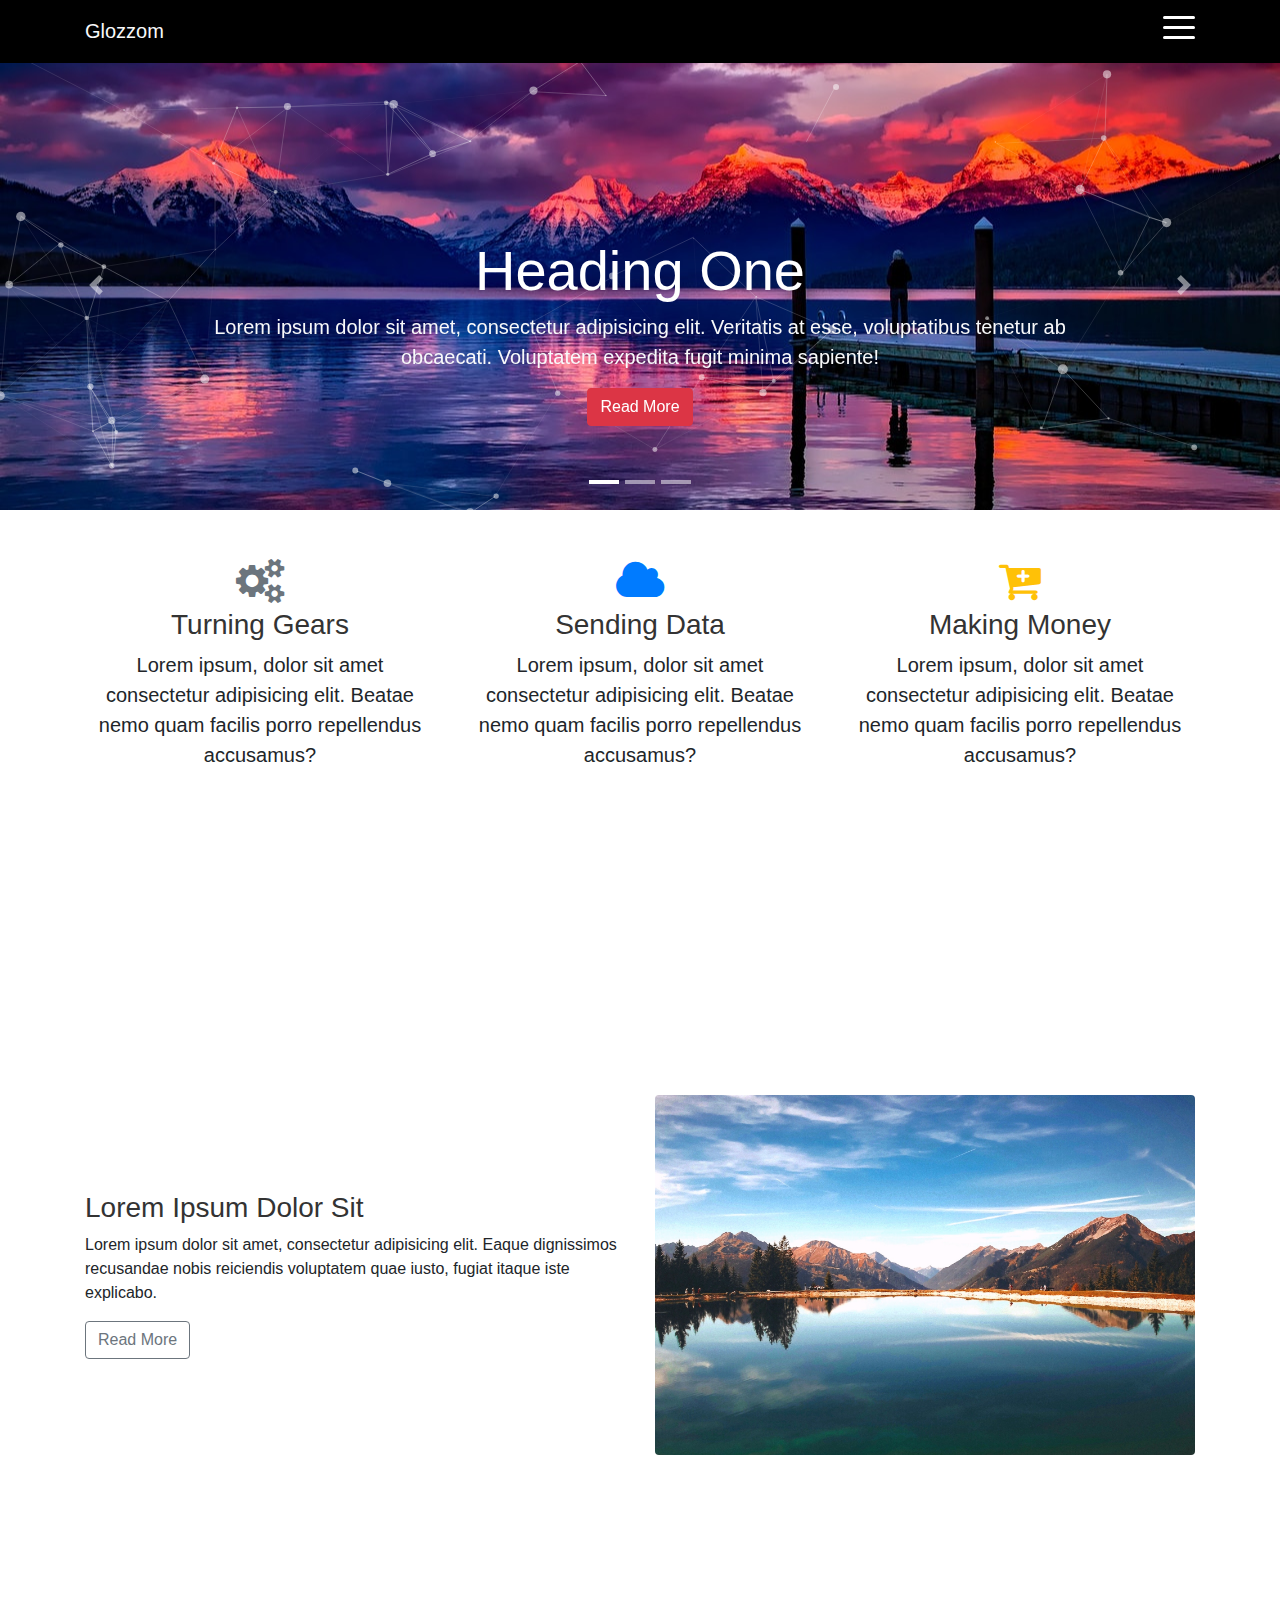
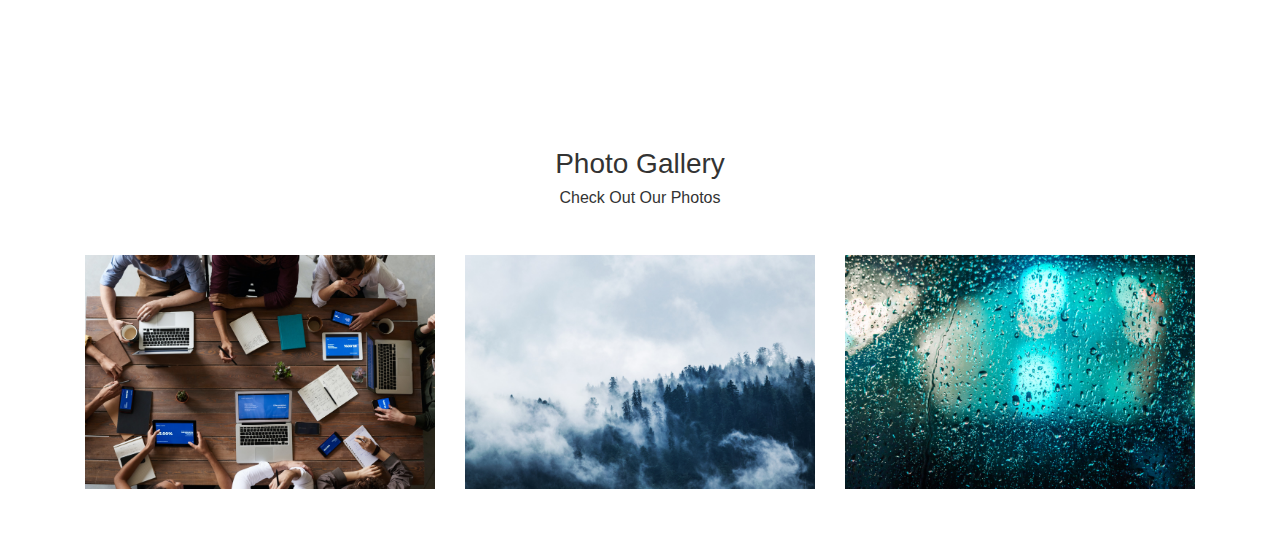
==== commit fa38865c: "updated" ====
--- a/index.html
+++ b/index.html
@@ -228,7 +228,7 @@
 
     </section>
 
-    
+       
         
   
     <script src="assets/js/jquery.min.js"></script>
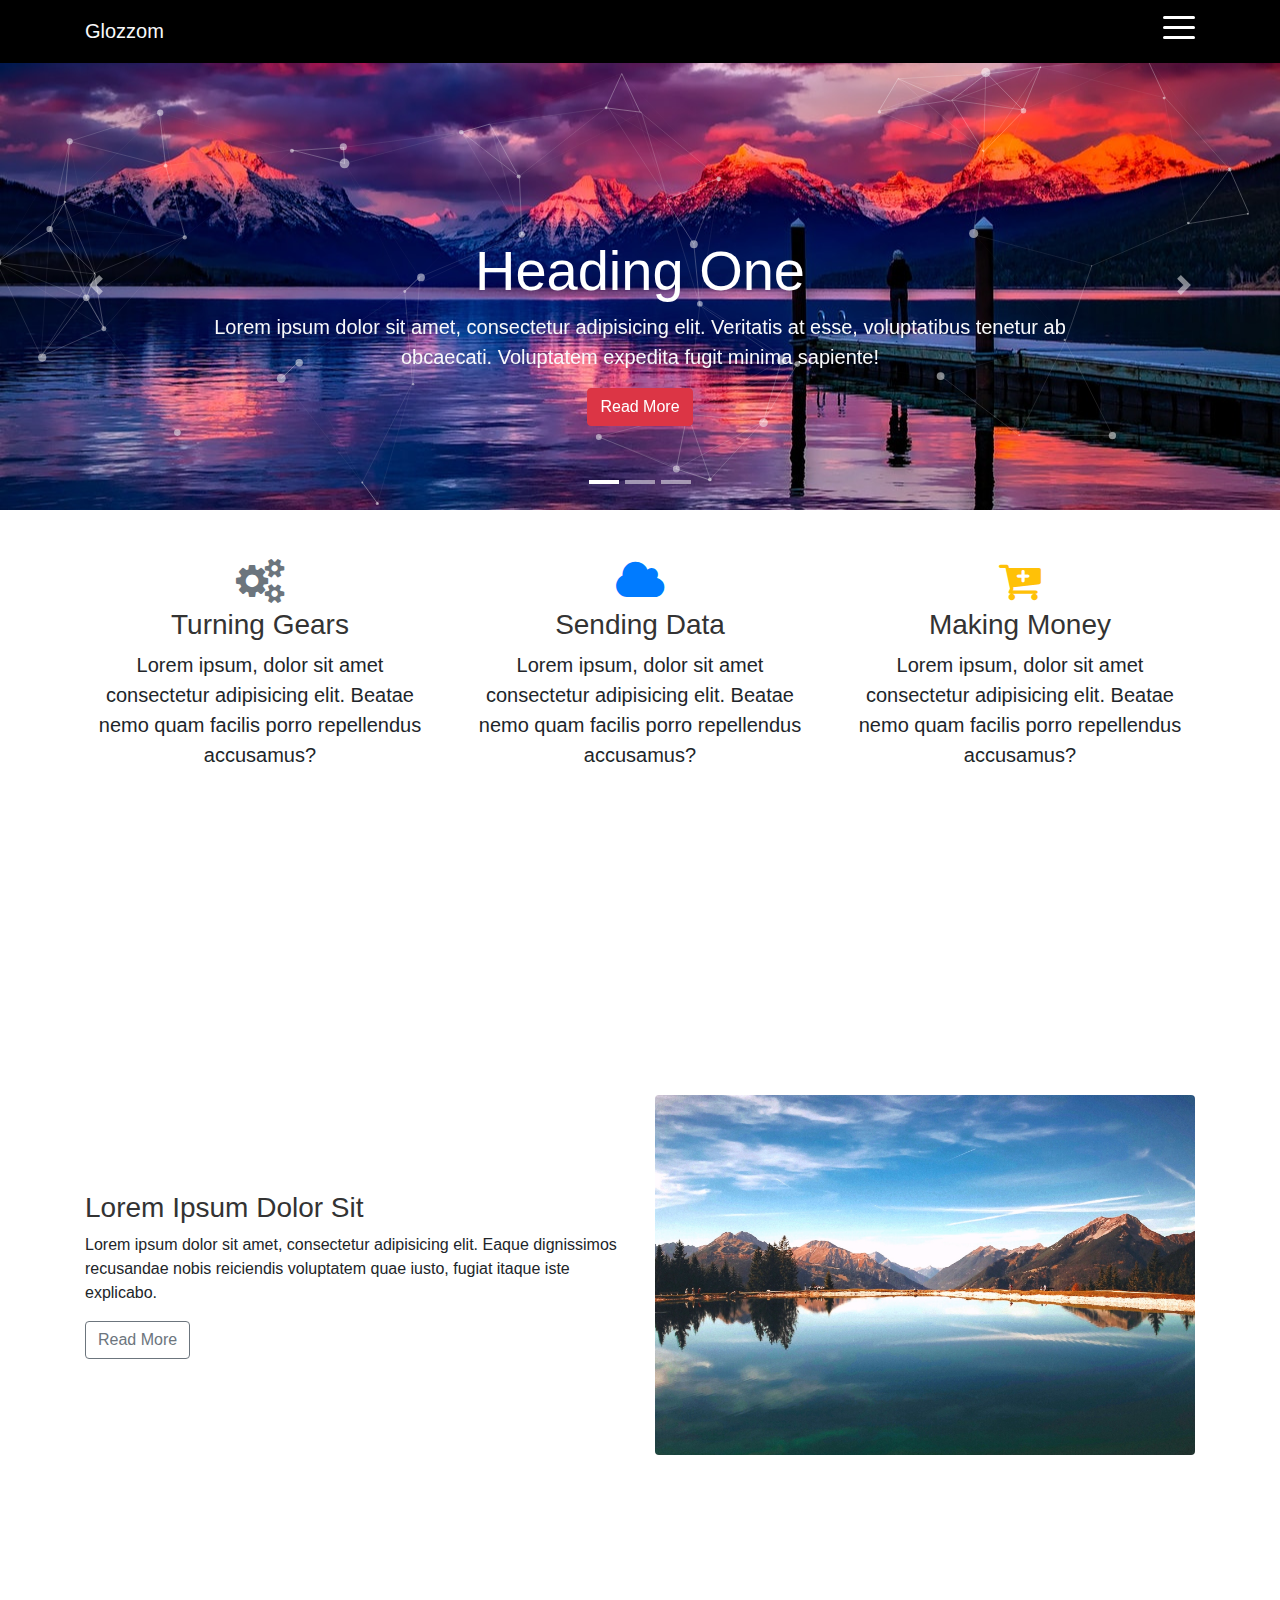
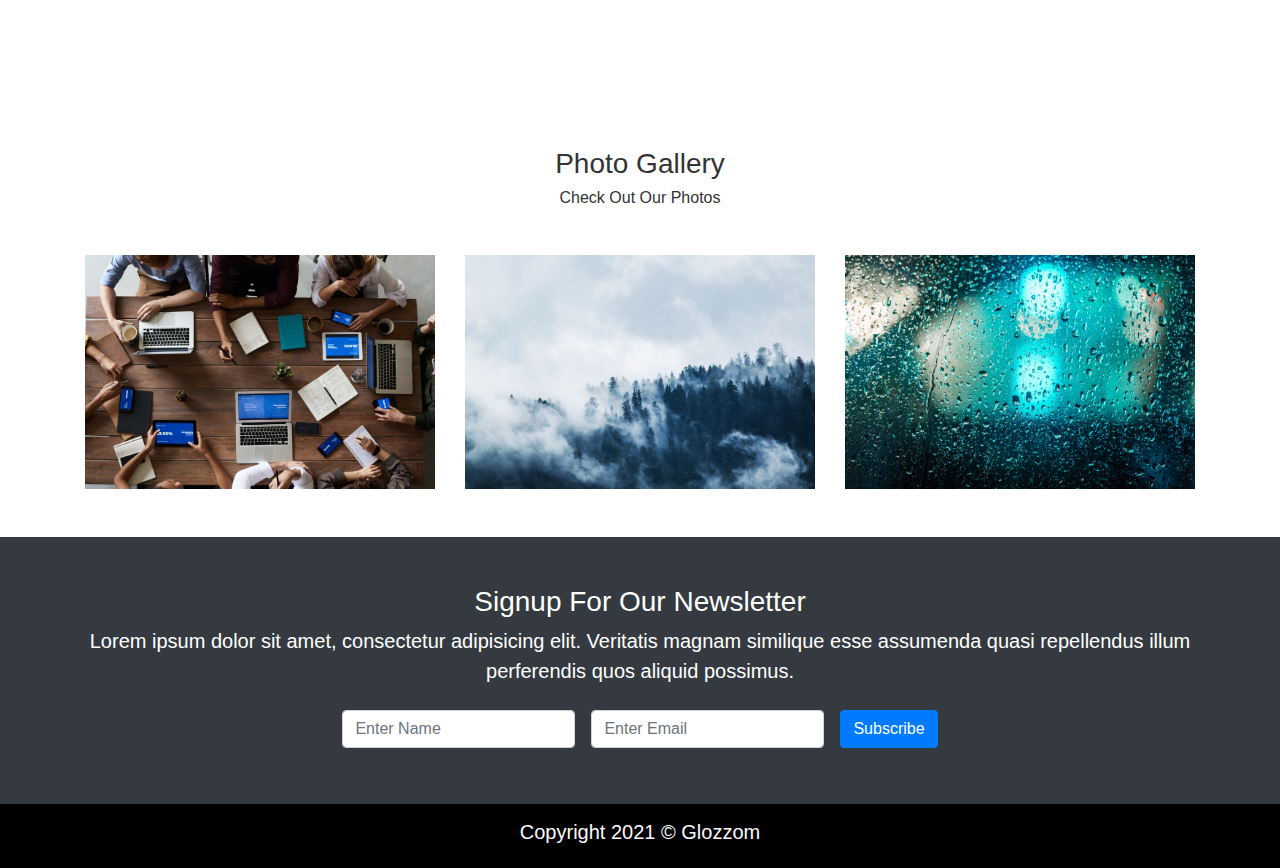
==== commit b1d3668c: "updated" ====
--- a/index.html
+++ b/index.html
@@ -46,8 +46,8 @@
            </div>
            
             <ul class="navbar-nav mr-auto">
-                <li class="nav-item mb-4 "><a class="nav-link text-uppercase active" href="" >Home</a></li>
-                <li class="nav-item mb-4 "><a class="nav-link text-uppercase" href="#">About Us</a></li>
+                <li class="nav-item mb-4 "><a class="nav-link text-uppercase active" href="index.html">Home</a></li>
+                <li class="nav-item mb-4 "><a class="nav-link text-uppercase" href="about.html">About Us</a ></li>
                 <li class="nav-item mb-4 "><a class="nav-link text-uppercase" href="">Services</a></li>
                 <li class="nav-item mb-4 "><a class="nav-link text-uppercase" href="">Blog</a></li>
                 <li class="nav-item mb-4 "><a class="nav-link text-uppercase" href="">contact</a></li>
@@ -199,7 +199,7 @@
 
     </section>
     
-
+      
     <section id="gallery" class="text-center py-5">
 
         <div class="container">
@@ -227,6 +227,38 @@
         </div>
 
     </section>
+    
+    <!--- Contact -->
+
+        <section id="contact" class="py-5 bg-dark text-center">
+
+           <div class="container">
+            <h3 class="text-white">Signup For Our Newsletter</h3>
+            <p class="lead text-white">Lorem ipsum dolor sit amet, consectetur adipisicing elit. Veritatis magnam similique esse assumenda quasi repellendus illum perferendis quos aliquid possimus.</p>
+         <form action="" class="form-inline justify-content-center">
+           
+                <input type="text" placeholder="Enter Name" class="form-control m-2">
+         
+          
+            <input type="email" placeholder="Enter Email" class="form-control m-2">
+          
+        
+               <input type="submit" class="btn btn-primary m-2" value="Subscribe">
+          
+         </form>
+           </div>
+
+        </section>
+
+        <section id="footer" class="py-3 text-center">
+
+            <h5 class="font-weight-light text-light">Copyright 2021 © Glozzom</h5>
+
+
+
+
+
+        </section>
 
        
         
--- a/assets/css/style.css
+++ b/assets/css/style.css
@@ -28,6 +28,12 @@
   background-color: white;
   width: 250px;
   transition: 0.8s; }
+
+.nav-link.active {
+  background-color: white;
+  width: 250px;
+  transition: 0.8s;
+  color: black !important; }
 
 .navbar-overlay {
   position: fixed;
@@ -100,6 +106,19 @@
     font-size: 50px;
     color: red; }
 
+#about {
+  padding-top: 60px; }
+  #about .about-home {
+    background-image: url("../image/pexels-fauxels-3183150.jpg");
+    background-position: center center;
+    background-size: cover;
+    background-attachment: fixed;
+    background-repeat: no-repeat;
+    min-height: 200px; }
+  #about .about-overlay {
+    background: rgba(0, 0, 0, 0.5);
+    min-height: 200px; }
+
 @media only screen and (max-width: 992px) {
   #home .carousel-caption h2 {
     font-size: 3.0rem; }
@@ -111,6 +130,9 @@
   #gallery .ClickShow h4 {
     color: darkgrey !important; } }
 
+#footer {
+  background-color: #000; }
+
 @media only screen and (max-width: 576px) {
   #home .carousel-caption h2 {
     font-size: 3.0rem; } }
